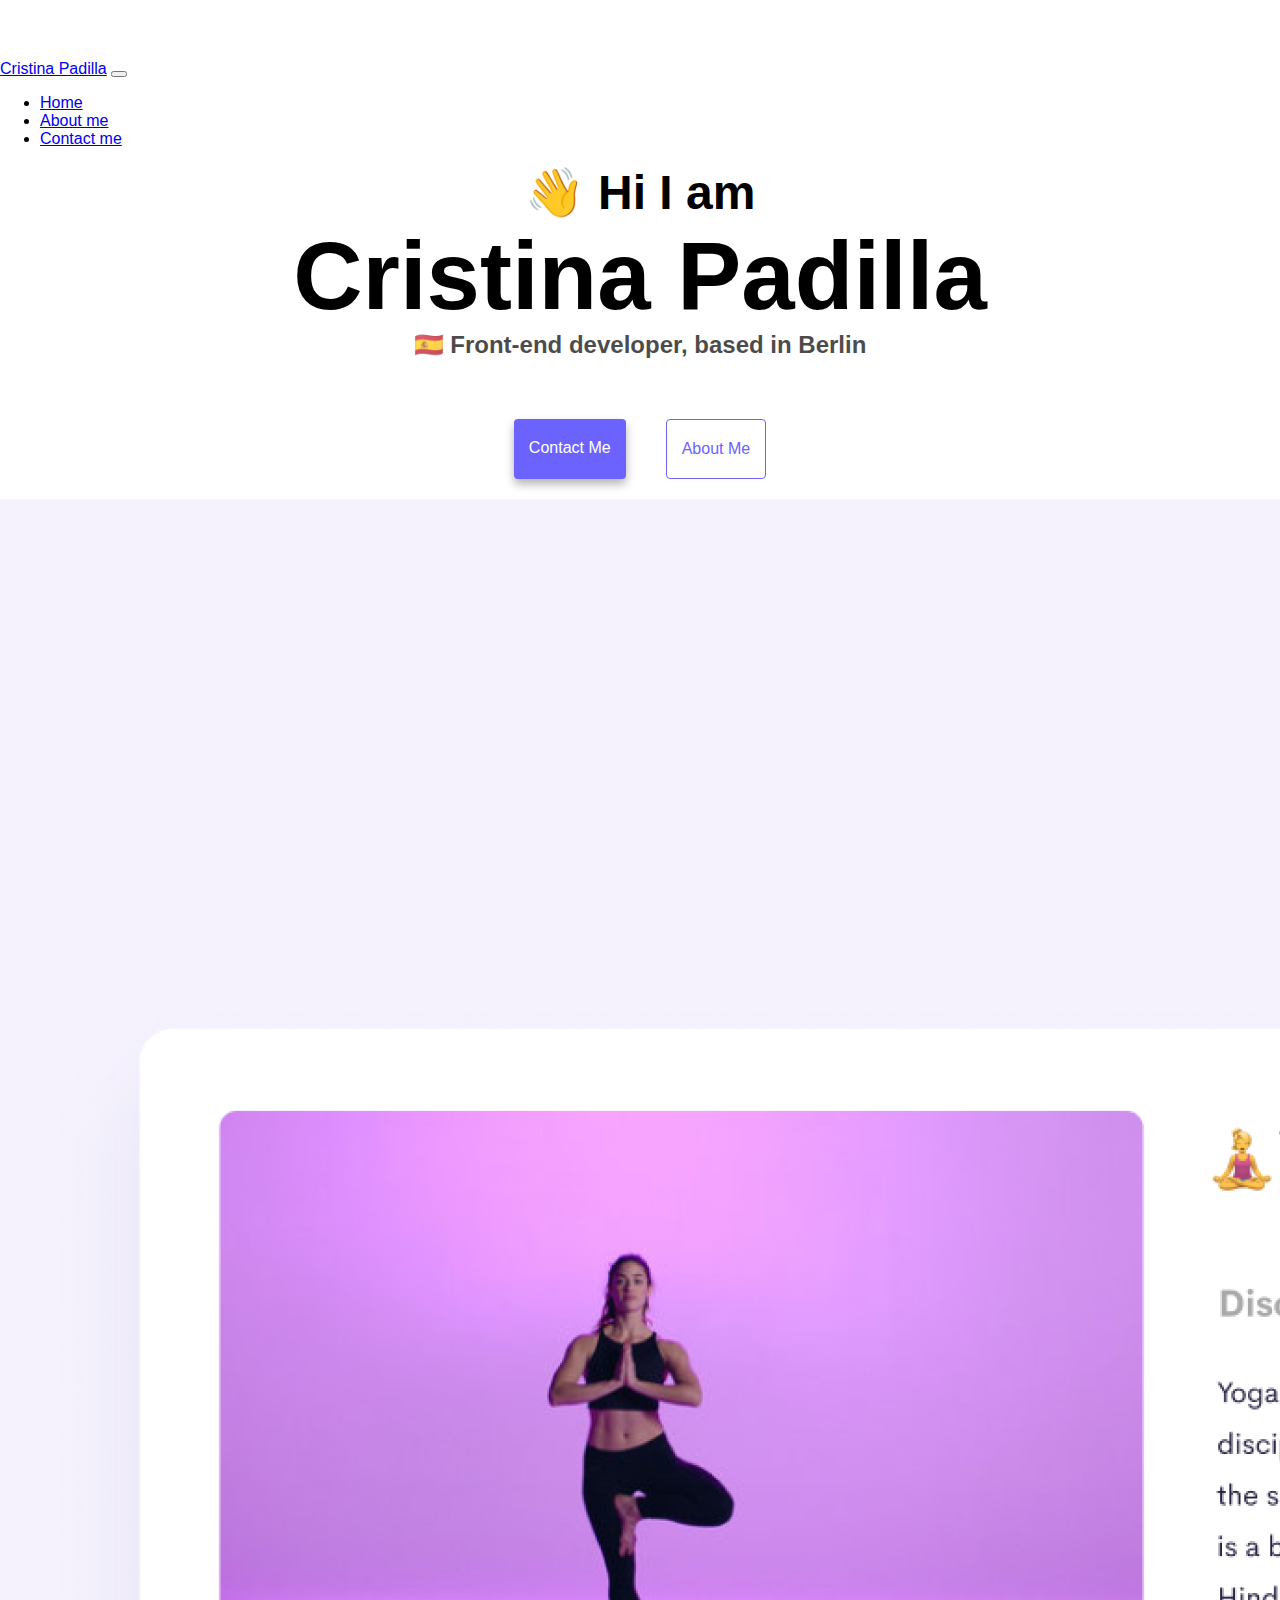
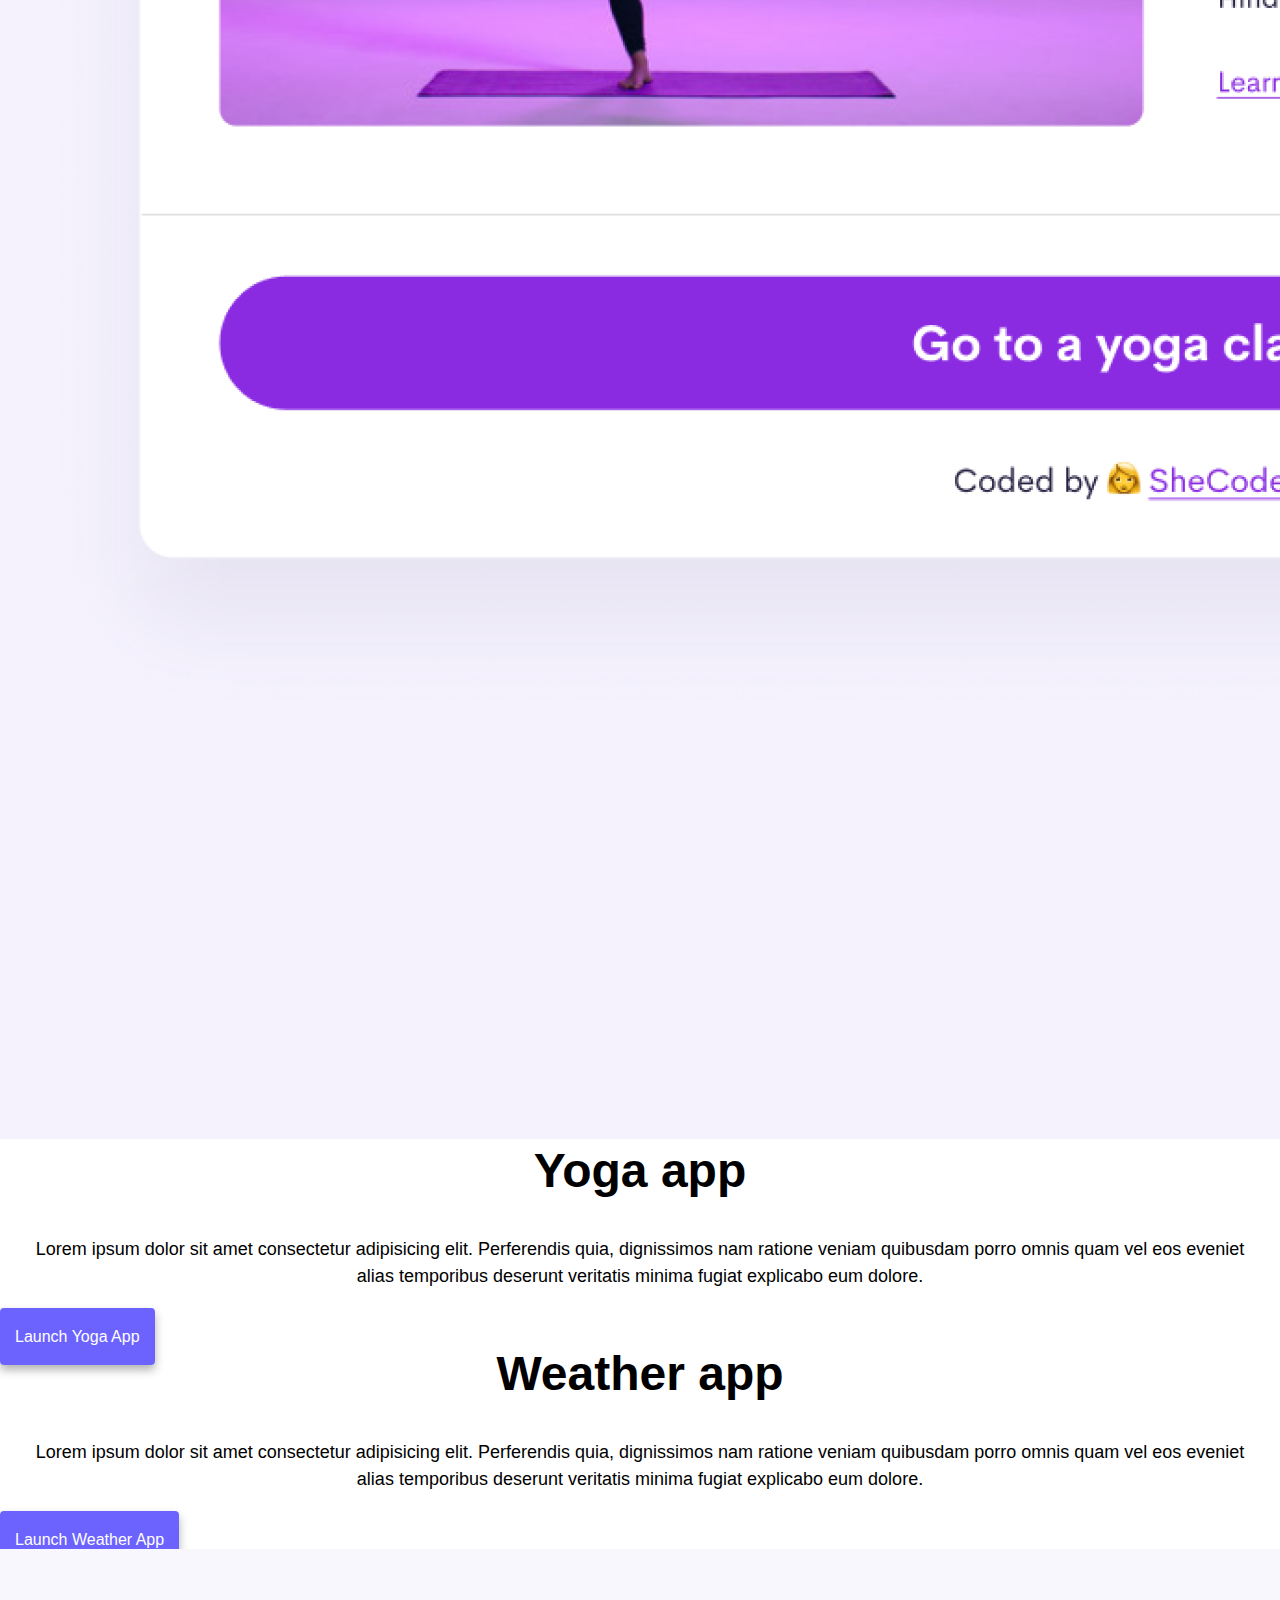
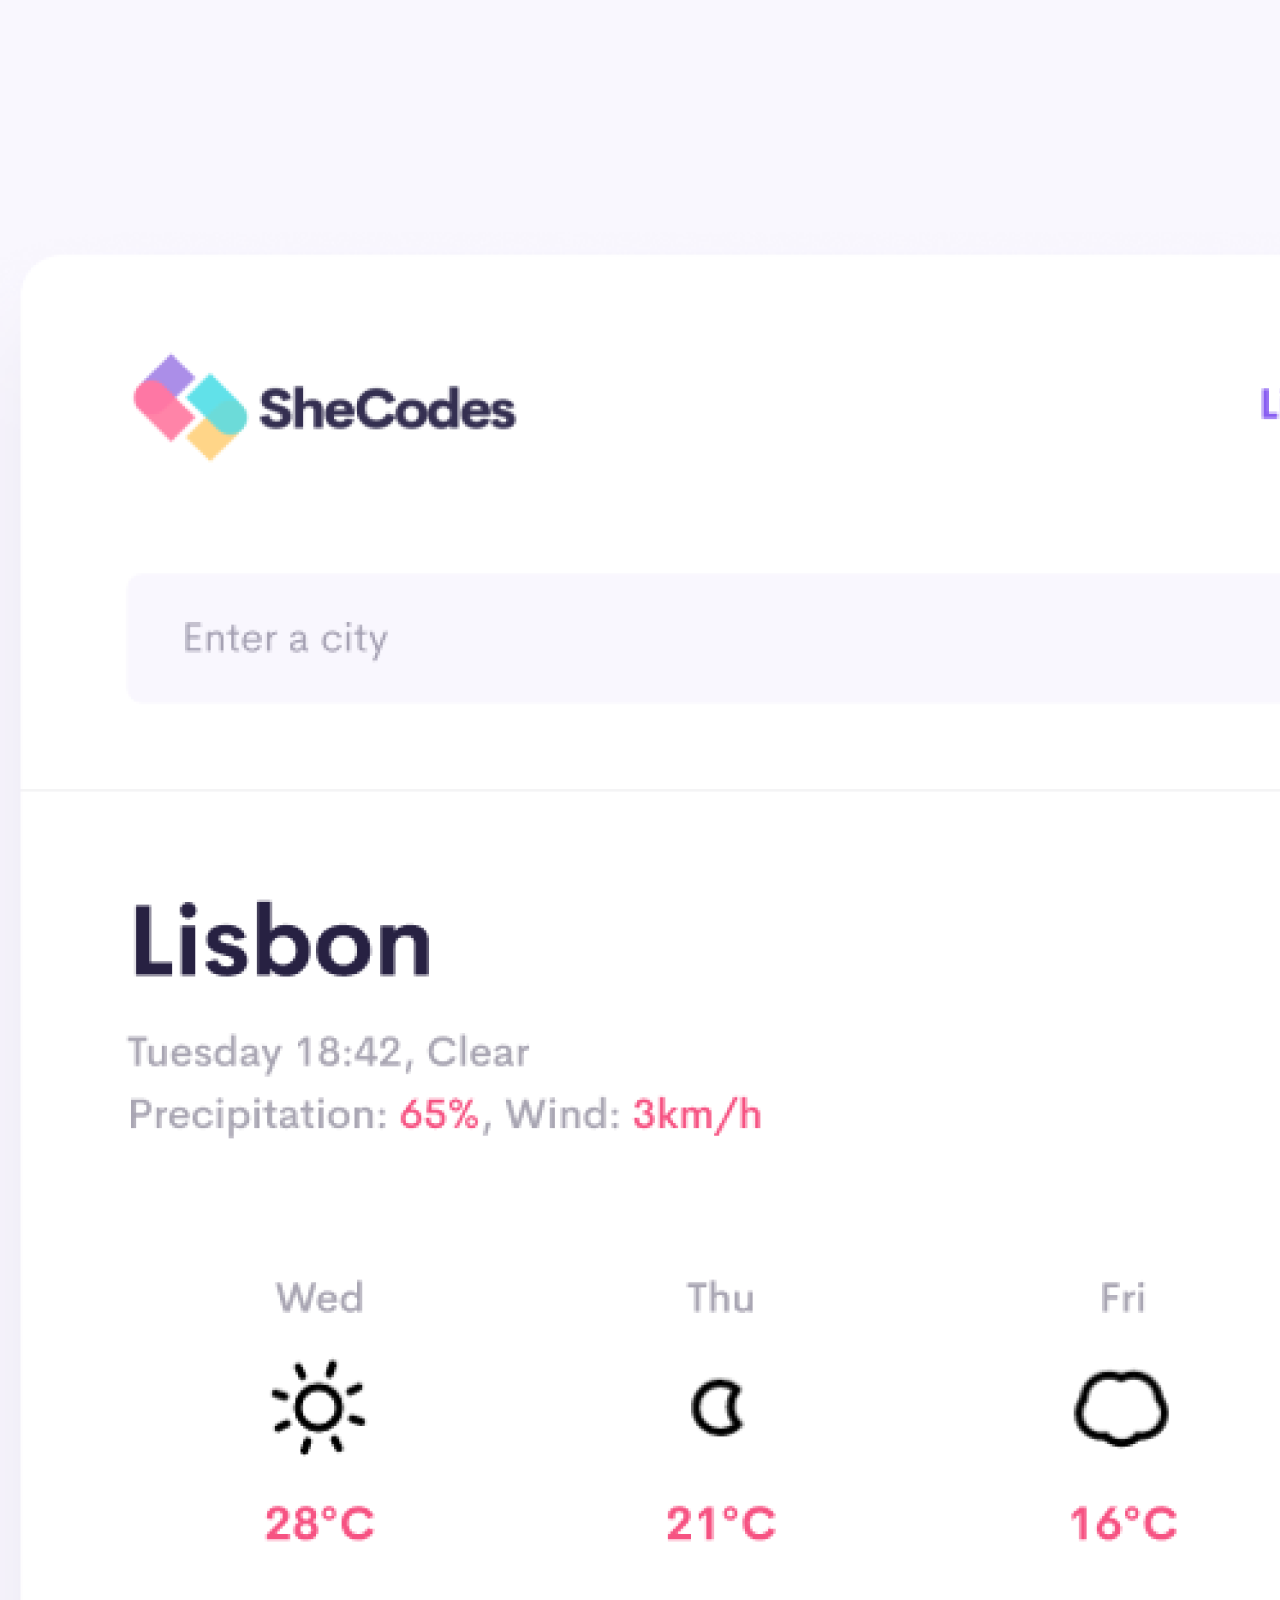
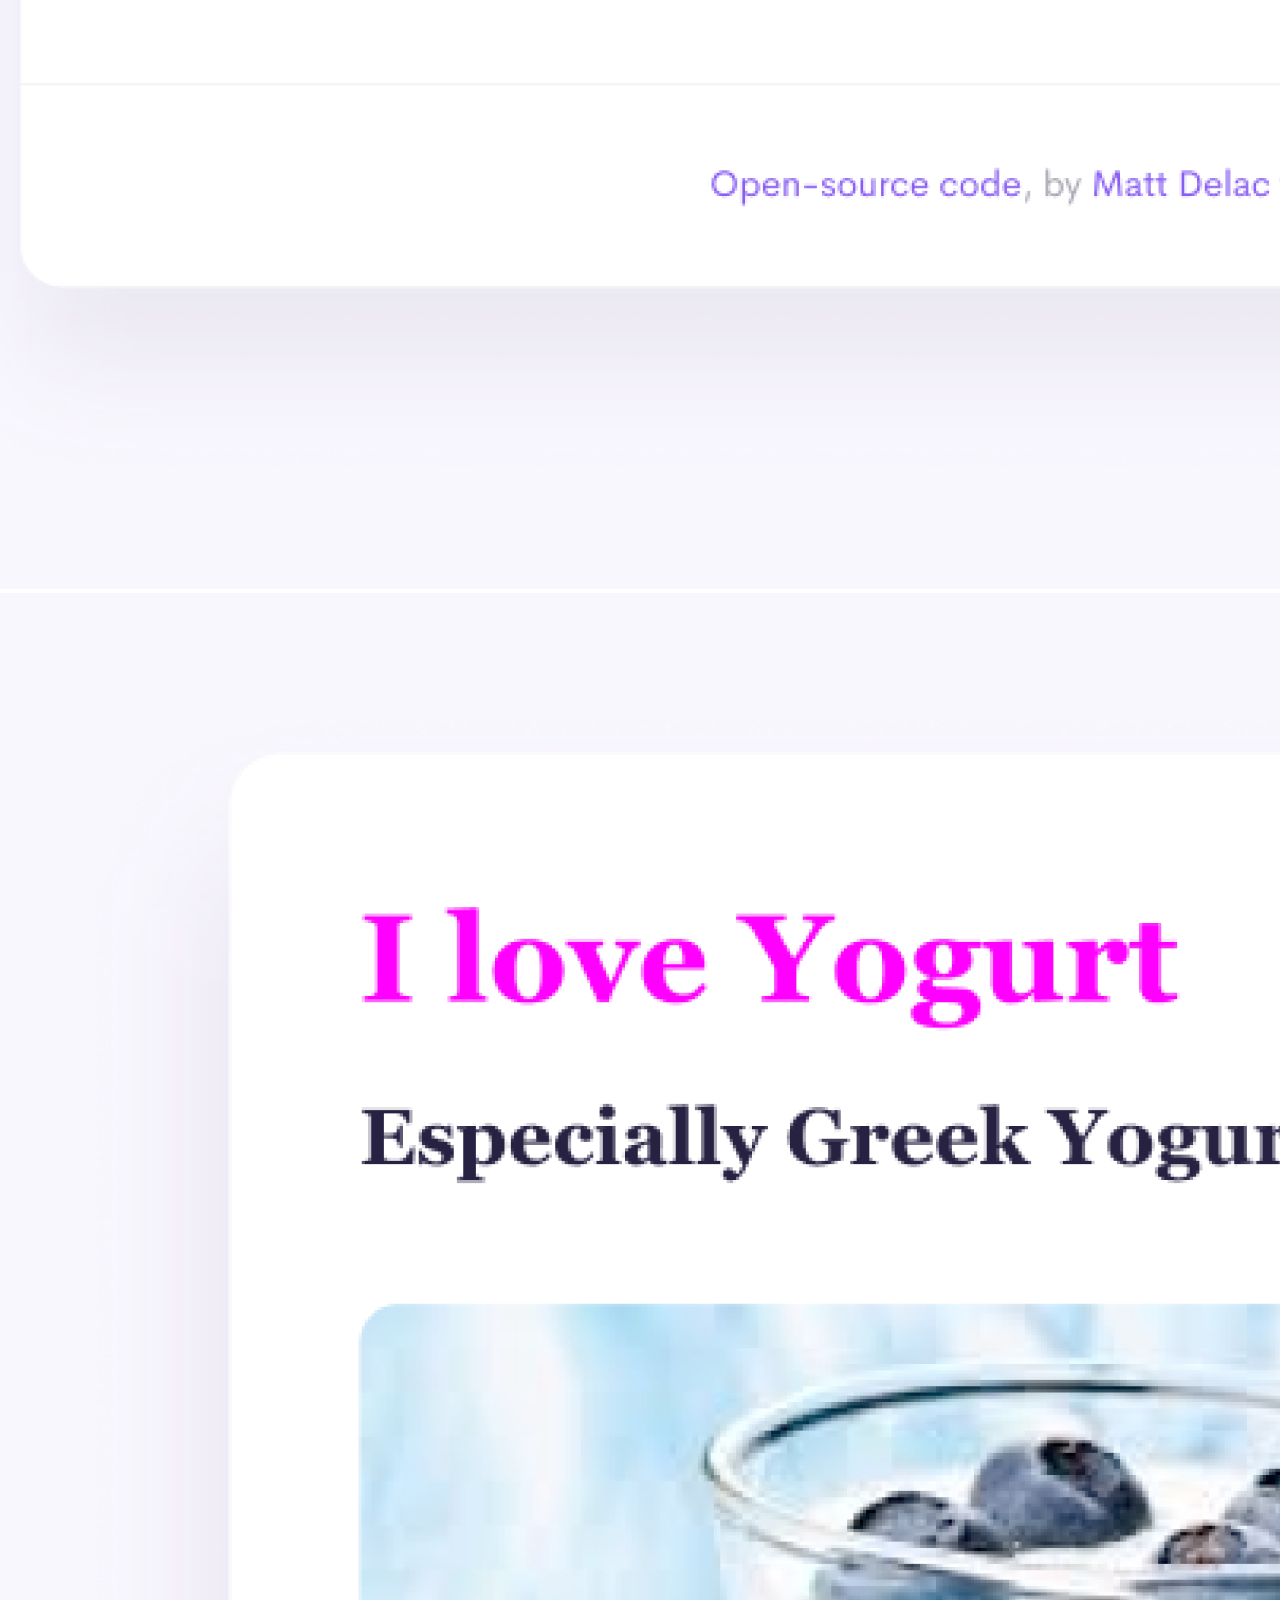
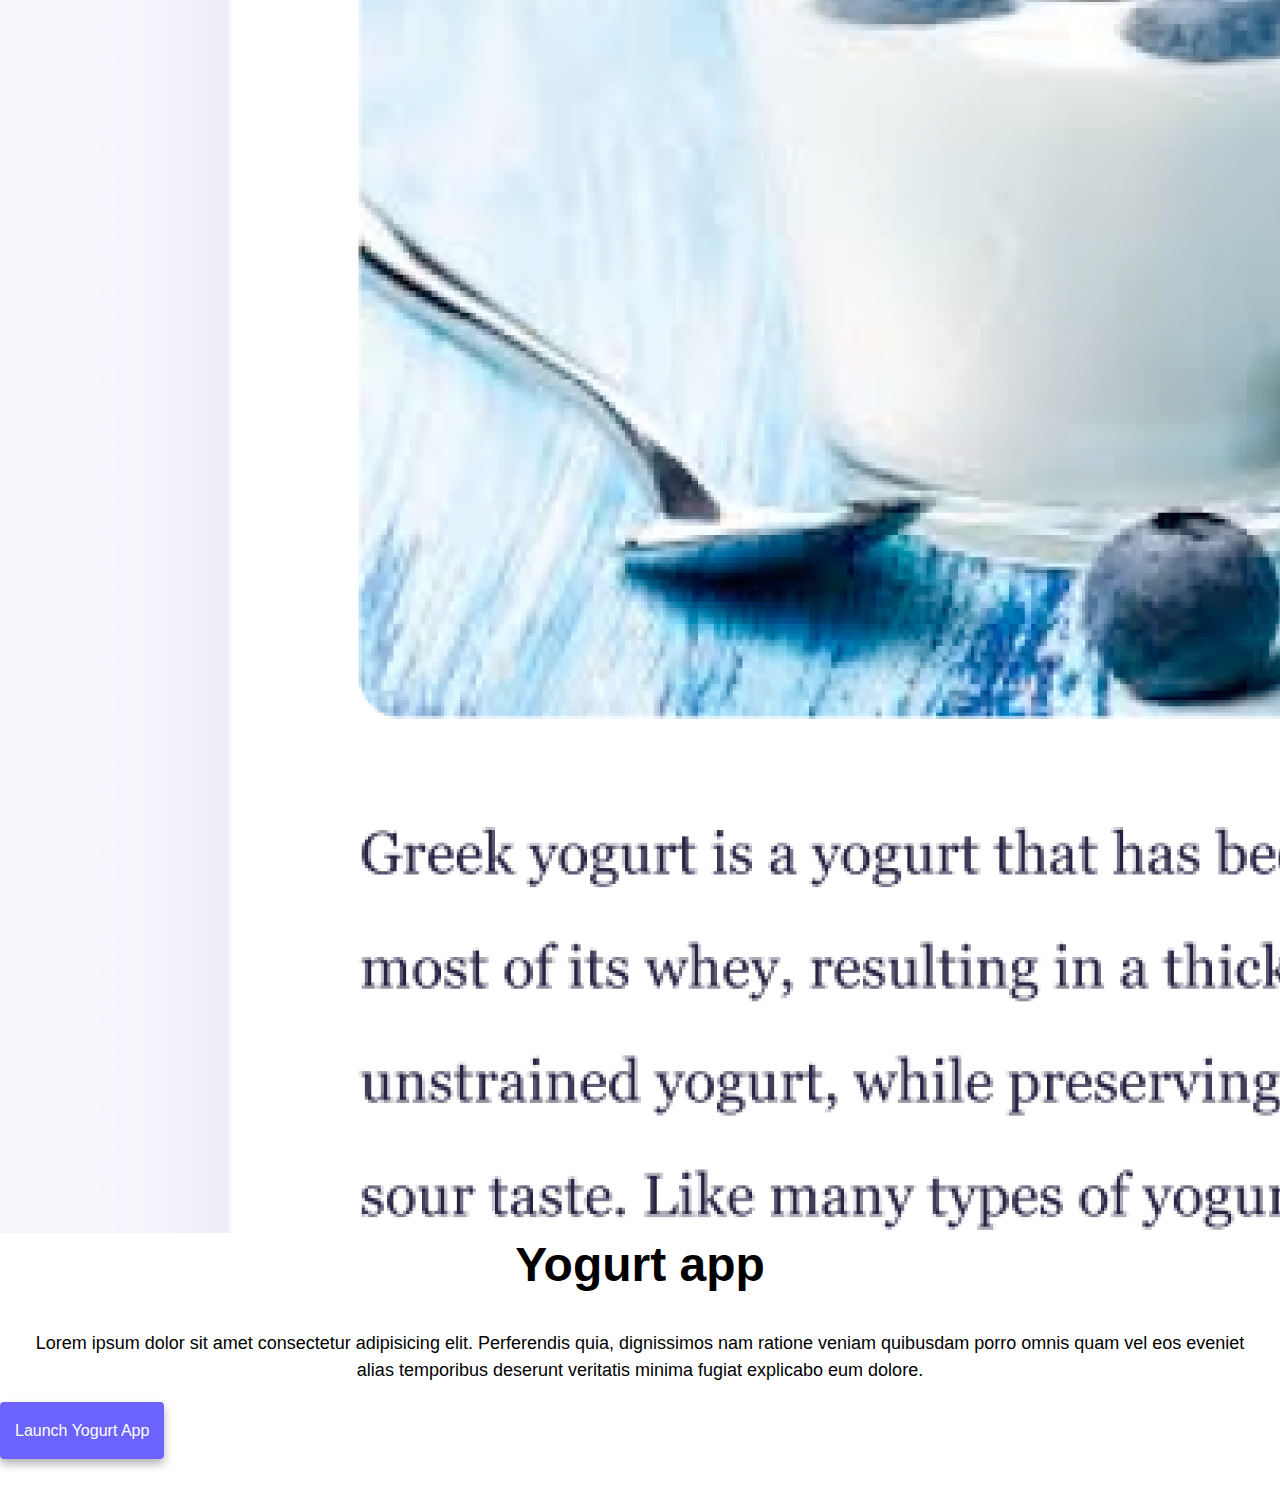
==== index.html @ 62241b3d "html & css files added" ====
<!DOCTYPE html>
<html lang="en">
  <head>
    <meta charset="UTF-8" />
    <meta http-equiv="X-UA-Compatible" content="IE=edge" />
    <meta name="viewport" content="width=device-width, initial-scale=1.0" />
    <title>Cristina Padilla portfolio</title>
    <link rel="stylesheet" href="style.css" />
    <link
      href="https://cdn.jsdelivr.net/npm/bootstrap@5.0.0-beta2/dist/css/bootstrap.min.css"
      rel="stylesheet"
      integrity="sha384-BmbxuPwQa2lc/FVzBcNJ7UAyJxM6wuqIj61tLrc4wSX0szH/Ev+nYRRuWlolflfl"
      crossorigin="anonymous"
    />
    <script
      src="https://cdn.jsdelivr.net/npm/bootstrap@5.0.0-beta2/dist/js/bootstrap.bundle.min.js"
      integrity="sha384-b5kHyXgcpbZJO/tY9Ul7kGkf1S0CWuKcCD38l8YkeH8z8QjE0GmW1gYU5S9FOnJ0"
      crossorigin="anonymous"
    ></script>
  </head>

  <body>
    <nav class="navbar navbar-expand-lg navbar-light bg-light fixed-top">
      <div class="container-fluid">
        <a class="navbar-brand ps-5" href="#">Cristina Padilla</a>
        <button
          class="navbar-toggler"
          type="button"
          data-bs-toggle="collapse"
          data-bs-target="#navbarNav"
          aria-controls="navbarNav"
          aria-expanded="false"
          aria-label="Toggle navigation"
        >
          <span class="navbar-toggler-icon"></span>
        </button>
        <div class="collapse navbar-collapse" id="navbarNav">
          <ul class="navbar-nav">
            <li class="nav-item">
              <a class="nav-link active" aria-current="page" href="index.html"
                >Home</a
              >
            </li>
            <li class="nav-item">
              <a class="nav-link" href="about.html">About me</a>
            </li>
            <li class="nav-item">
              <a class="nav-link" href="about.html#contact">Contact me</a>
            </li>
          </ul>
        </div>
      </div>
    </nav>

    <div class="pt-5">
      <h2 class="text-center pt-5">👋 Hi I am</h2>
      <h1 class="text-center">Cristina Padilla</h1>
      <h3 class="text-center">🇪🇸 Front-end developer, based in Berlin</h3>
      <div class="navigation-links">
        <a href="about.html#contact" class="contact-link">Contact me</a>
        <a href="about.html" class="about-link">About me</a>
      </div>
    </div>

    <div class="container pt-4">
      <div class="row pb-3">
        <div class="col-6">
          <img src="images/yoga.png" class="img-fluid rounded" alt="Yoga app" />
        </div>
        <div class="col-6">
          <h2 class="text-start">Yoga app</h2>
          <p class="text-start bg-transparent ps-0">
            Lorem ipsum dolor sit amet consectetur adipisicing elit. Perferendis
            quia, dignissimos nam ratione veniam quibusdam porro omnis quam vel
            eos eveniet alias temporibus deserunt veritatis minima fugiat
            explicabo eum dolore.
          </p>

          <a href="#" class="apps-links">Launch Yoga App</a>
        </div>
      </div>

      <div class="row pb-3">
        <div class="col-6">
          <h2 class="text-start">Weather app</h2>
          <p class="text-start bg-transparent ps-0">
            Lorem ipsum dolor sit amet consectetur adipisicing elit. Perferendis
            quia, dignissimos nam ratione veniam quibusdam porro omnis quam vel
            eos eveniet alias temporibus deserunt veritatis minima fugiat
            explicabo eum dolore.
          </p>
          <a href="#" class="apps-links">Launch Weather App</a>
        </div>
        <div class="col-6">
          <img
            src="images/weather.png"
            class="img-fluid rounded"
            alt="Weather app"
          />
        </div>
      </div>

      <div class="row">
        <div class="col-6">
          <img
            src="images/yogurt.png"
            class="img-fluid rounded"
            alt="Yogurt app"
          />
        </div>
        <div class="col-6">
          <h2 class="text-start">Yogurt app</h2>
          <p class="text-start ps-0 bg-transparent">
            Lorem ipsum dolor sit amet consectetur adipisicing elit. Perferendis
            quia, dignissimos nam ratione veniam quibusdam porro omnis quam vel
            eos eveniet alias temporibus deserunt veritatis minima fugiat
            explicabo eum dolore.
          </p>
          <a href="#" class="apps-links">Launch Yogurt App</a>
        </div>
      </div>
    </div>
  </body>
</html>
---- style.css ----
:root {
  --primary-color: #6c63ff;
  --secondary-color: #f5f2fe;
  --box-shadow: 0 5px 10px rgba(0, 0, 0, 0.3);
}

body {
  margin: 60px auto;
  /*max-width: 800px;*/
  font-family: -apple-system, BlinkMacSystemFont, "Segoe UI", Roboto, Oxygen,
    Ubuntu, Cantarell, "Open Sans", "Helvetica Neue", sans-serif;
}

h1,
h2,
h3 {
  text-align: center;
  margin: 0;
}

h1 {
  font-size: 96px !important;
}

h2 {
  font-size: 48px !important;
}

h3 {
  font-size: 24px !important;
  opacity: 0.7 !important;
}

p {
  padding: 20px;
  border-radius: 4px;
  font-size: 18px;
  line-height: 1.5;
  text-align: center;
}

.navigation-links {
  display: flex;
  margin-top: 40px;
  justify-content: center;
}

.navigation-links a {
  margin: 20px;
  border-radius: 4px;
  padding: 20px 15px;
  text-decoration: none;
  text-transform: capitalize;
}

.contact-link {
  background: var(--primary-color);
  box-shadow: var(--box-shadow);
  color: white;
}

.about-link {
  color: var(--primary-color);
  border: 1px solid var(--primary-color);
}

.homepage-link {
  color: var(--primary-color);
  text-align: center;
  display: block;
}

.about-paragraphs {
  display: flex;
  margin: 30px 0;
}

.about-paragraphs p {
  margin: 10px;
}

.email-link {
  display: flex;
  justify-content: center;
  color: var(--primary-color);
  font-size: 28px;
  text-decoration: none;
}

.email-link:hover {
  text-decoration: underline;
}

.apps-links {
  background: var(--primary-color);
  box-shadow: var(--box-shadow);
  color: white;
  margin: 0;
  border-radius: 4px;
  padding: 20px 15px;
  text-decoration: none;
  text-transform: capitalize;
}
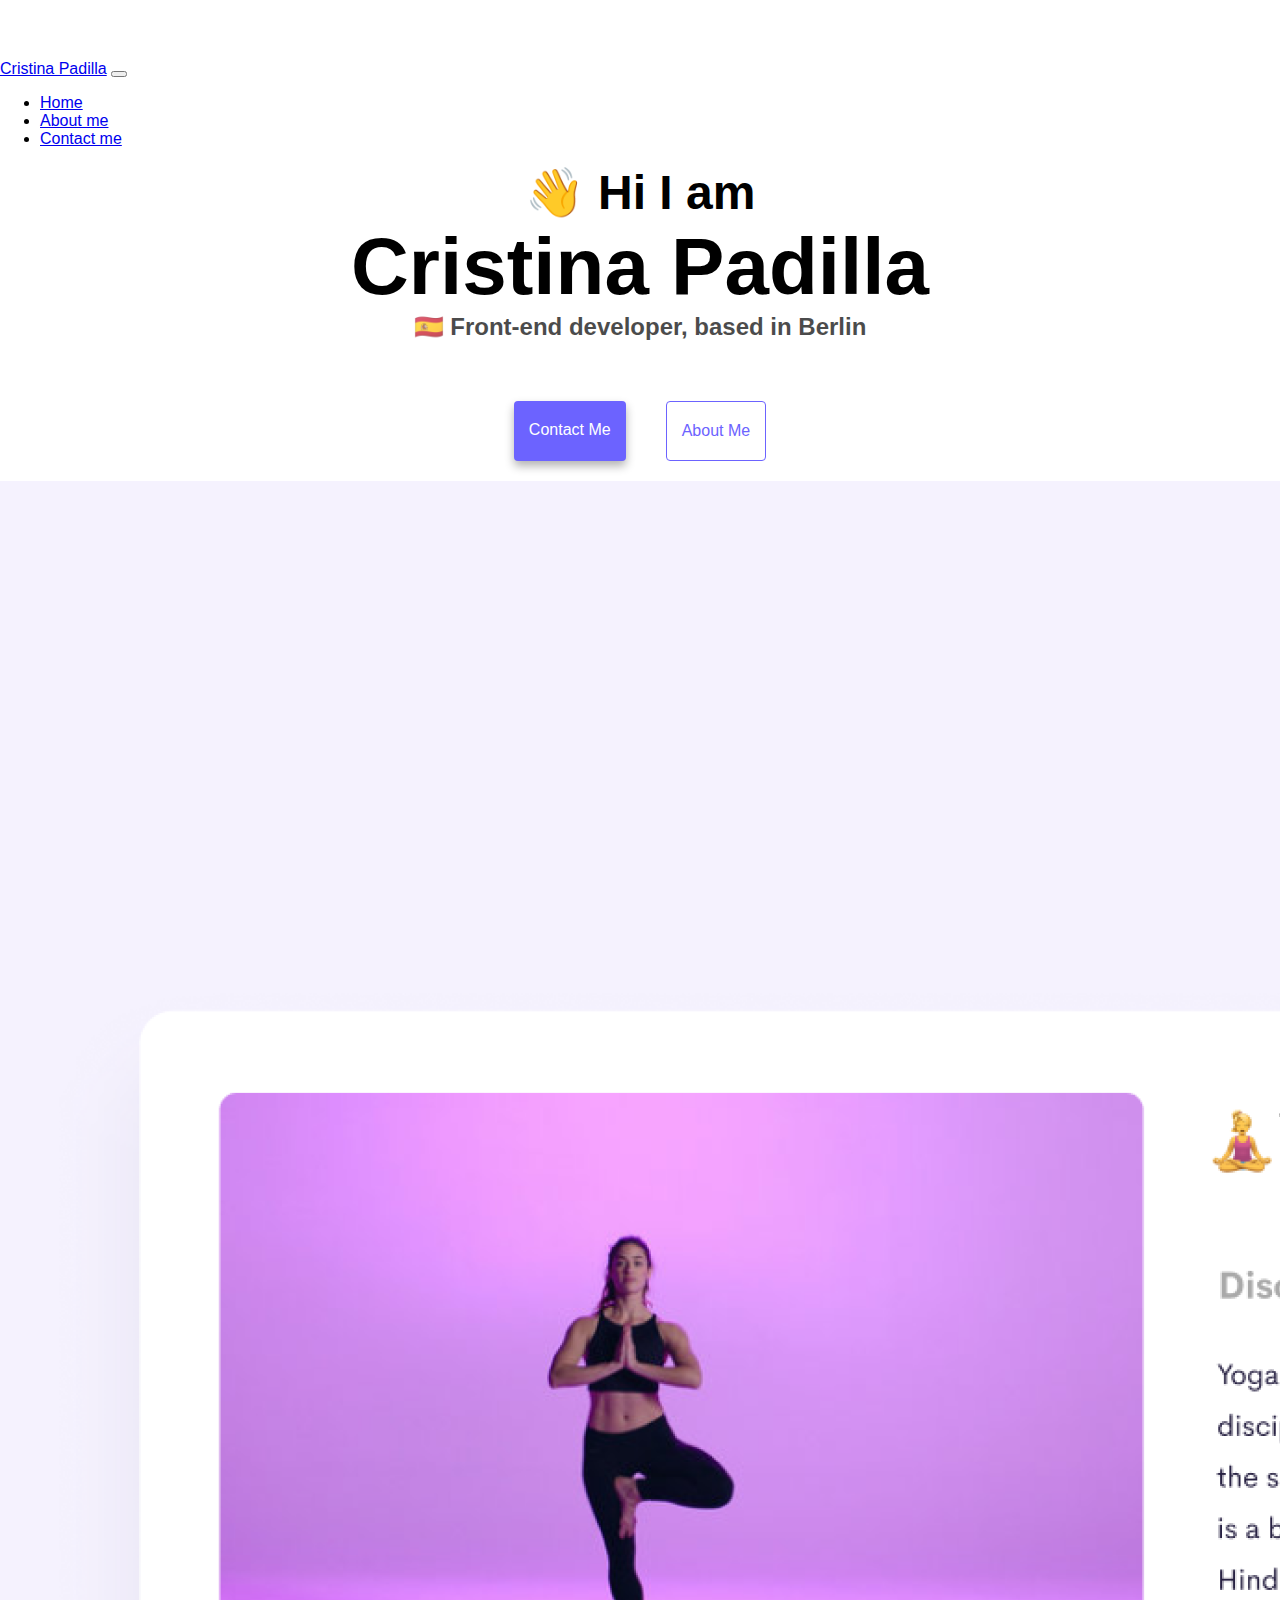
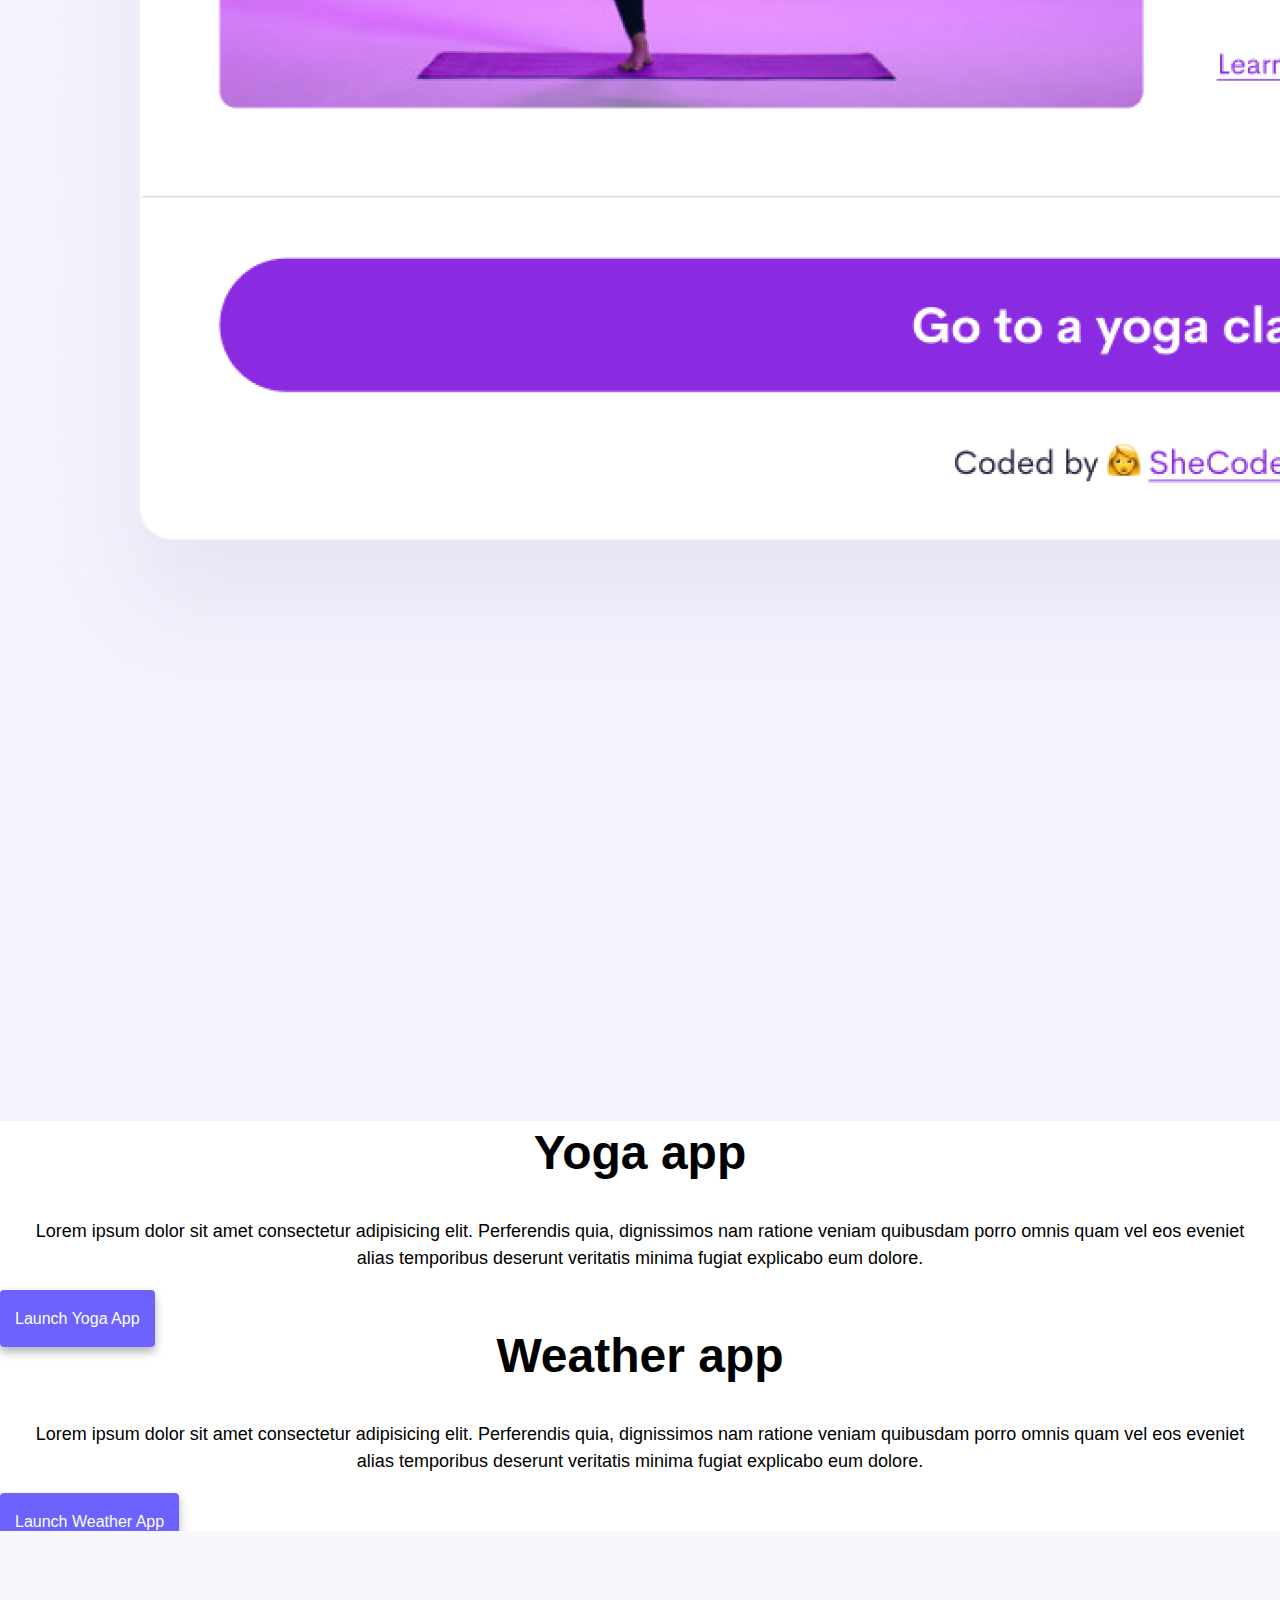
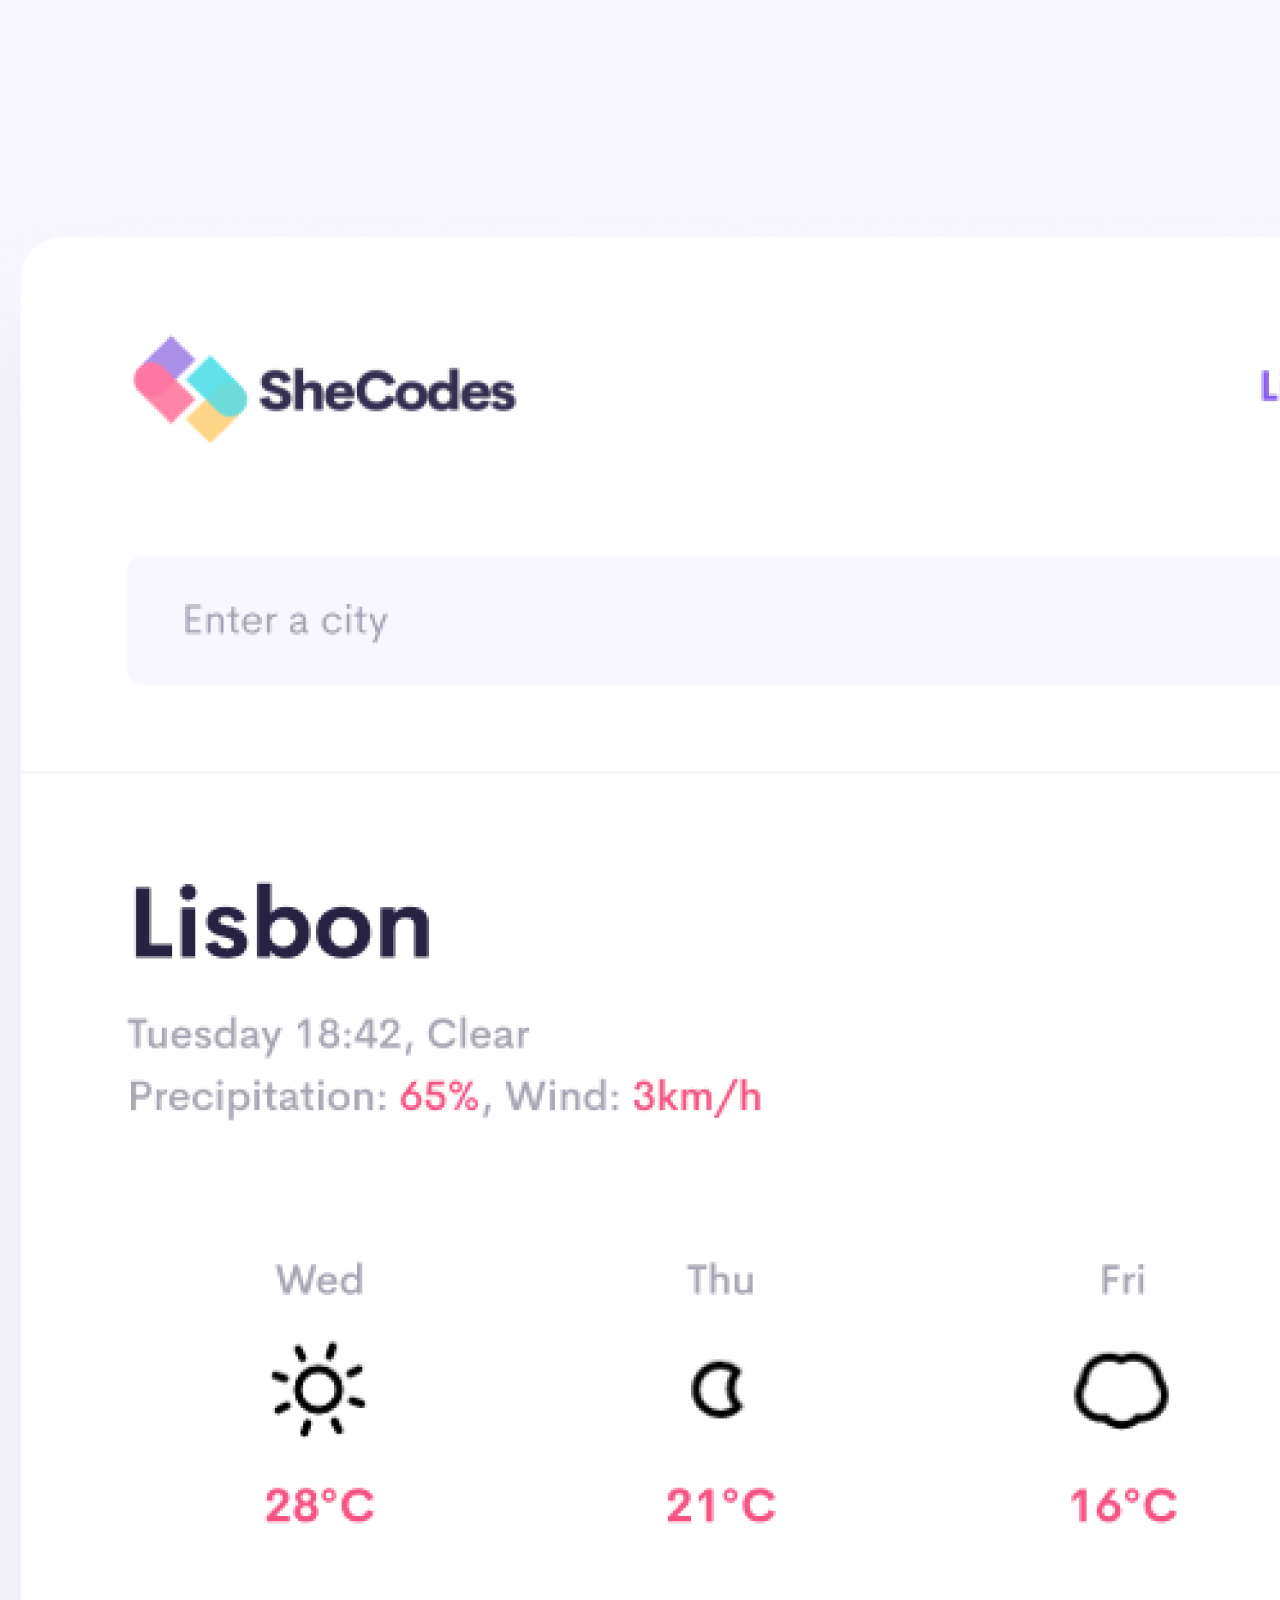
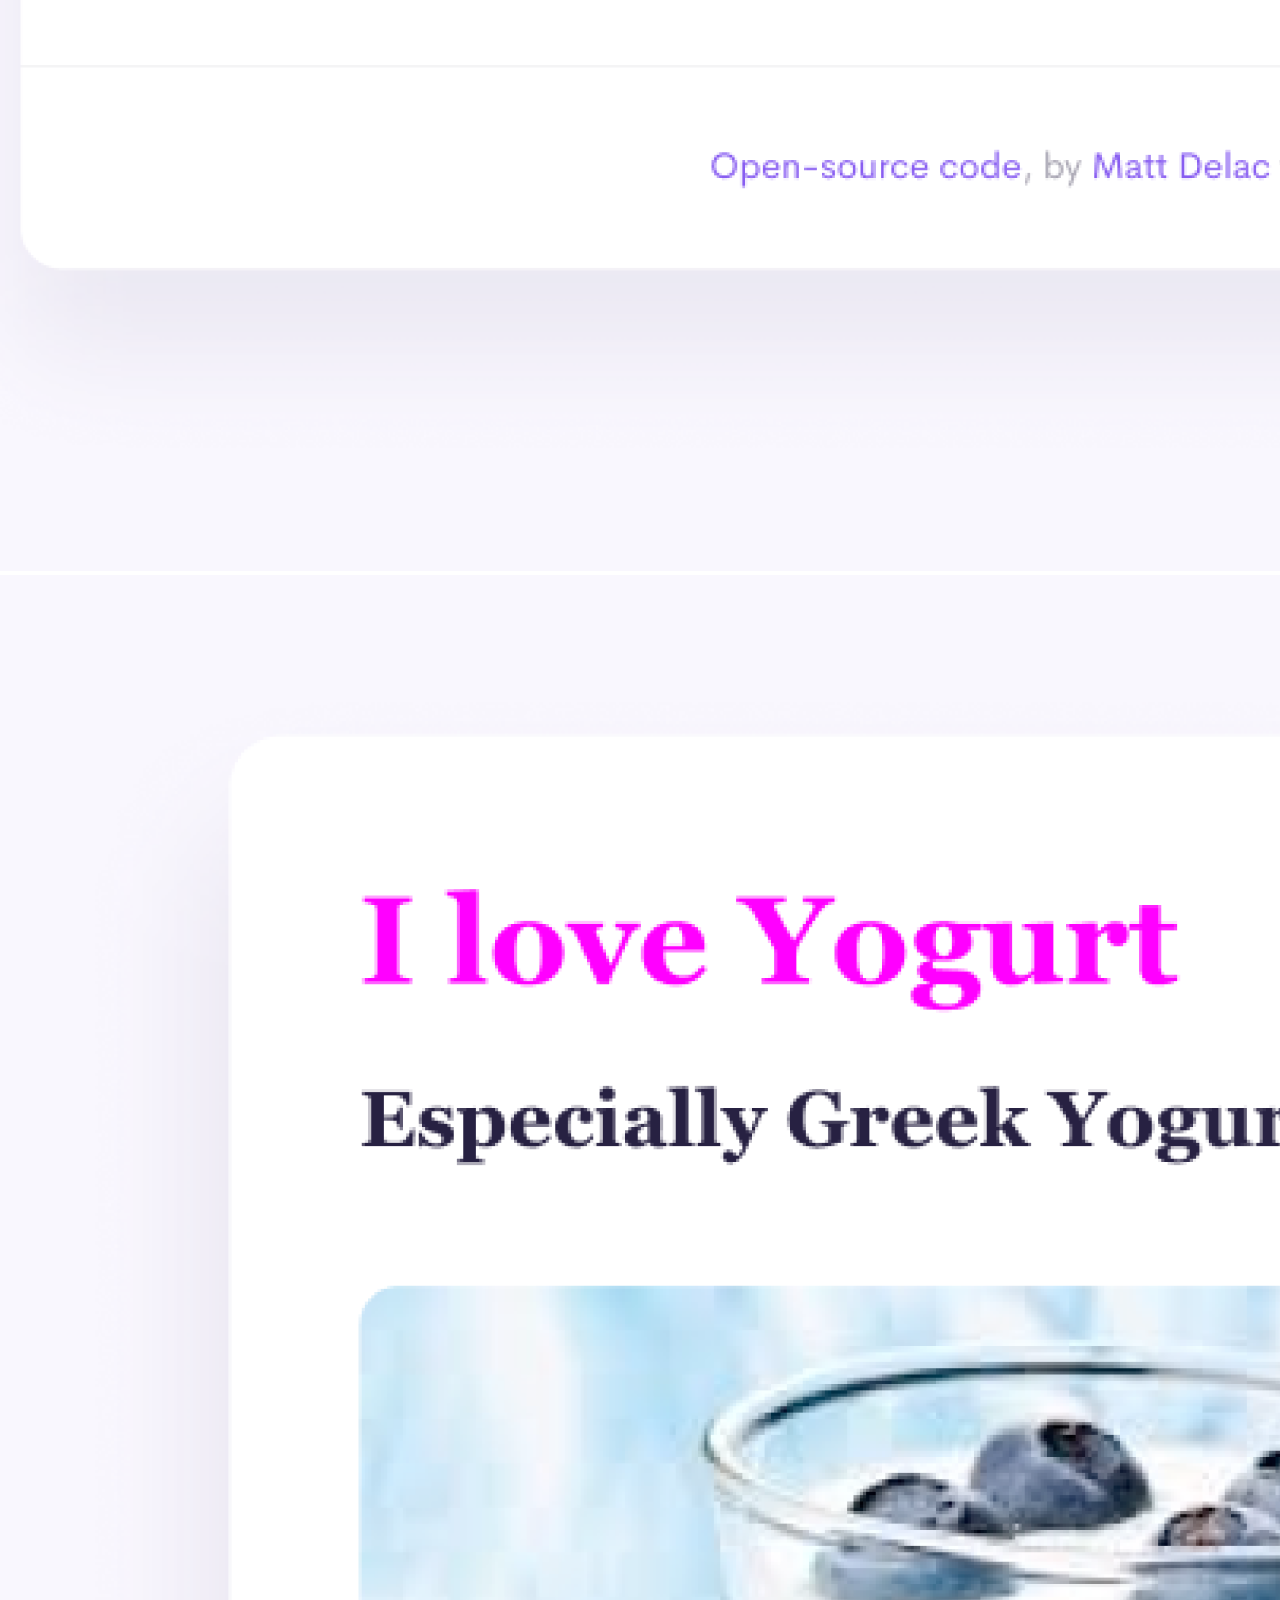
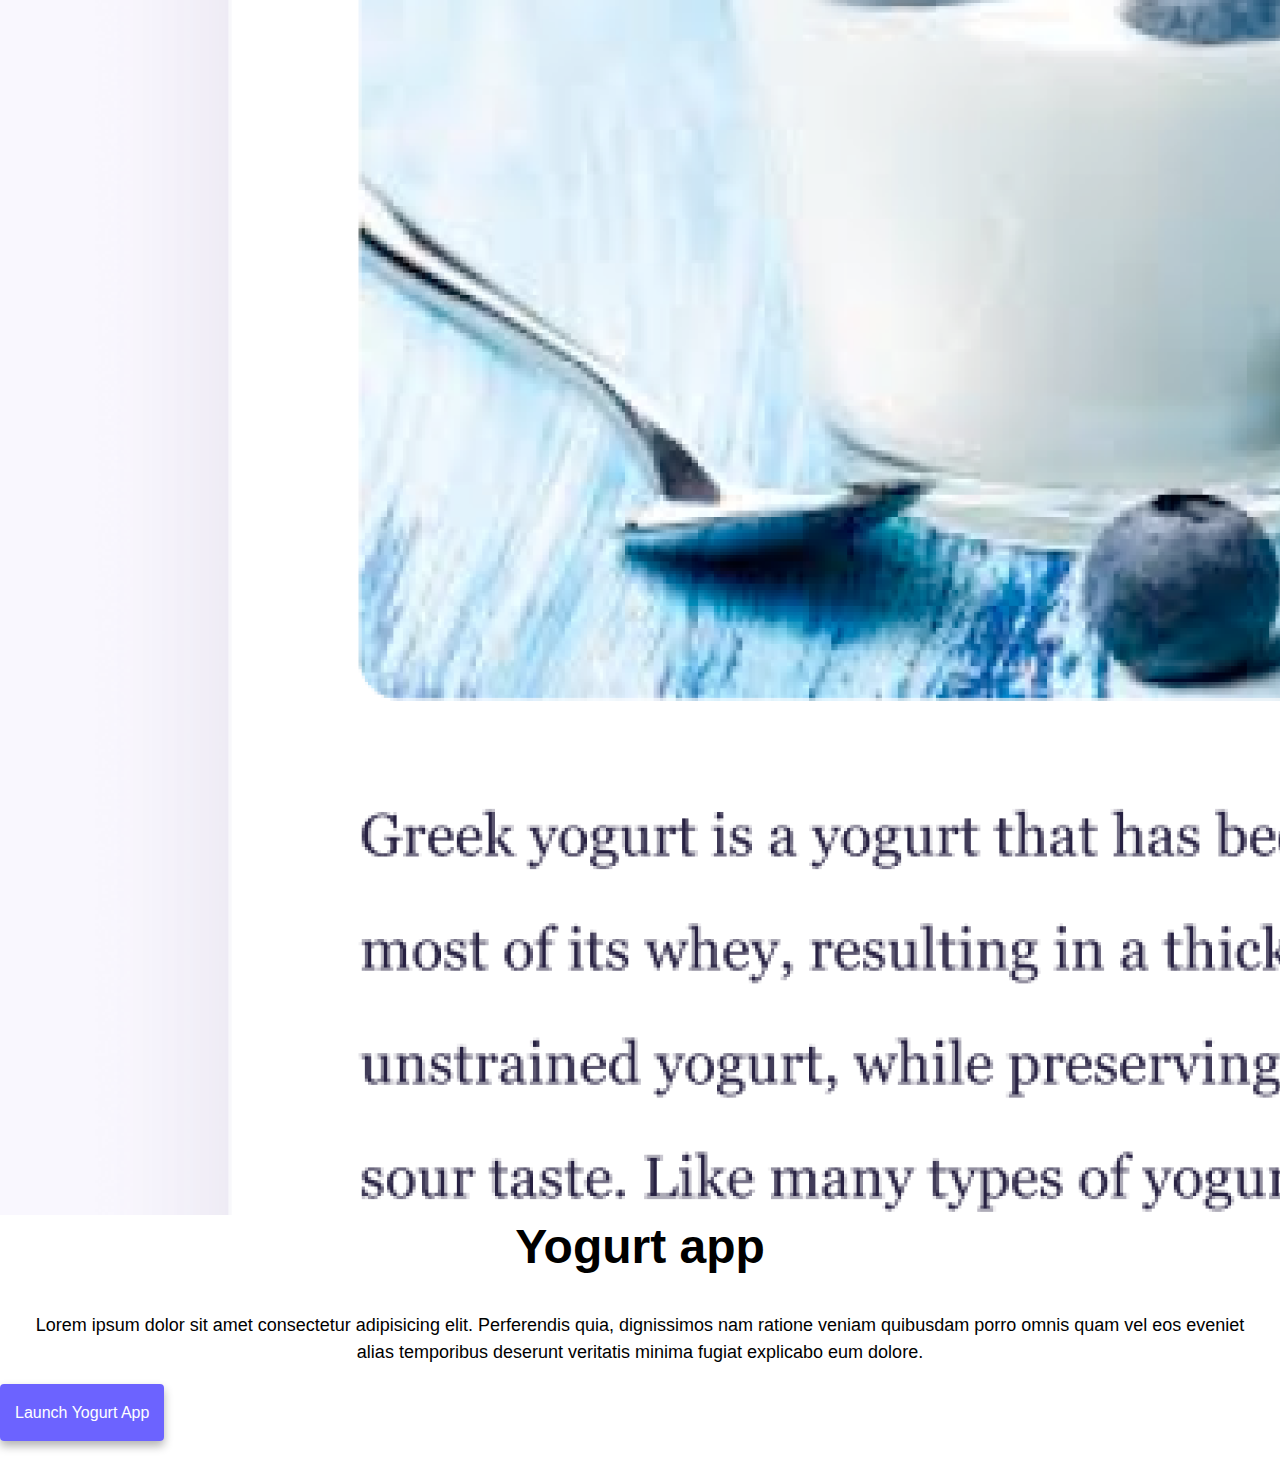
==== commit 0dbe011d: "SEO-friendly tags added" ====
--- a/index.html
+++ b/index.html
@@ -5,6 +5,7 @@
     <meta http-equiv="X-UA-Compatible" content="IE=edge" />
     <meta name="viewport" content="width=device-width, initial-scale=1.0" />
     <title>Cristina Padilla portfolio</title>
+    <meta name="description" content="Check my front-end development projects and contact me for more information"/>
     <link rel="stylesheet" href="style.css" />
     <link
       href="https://cdn.jsdelivr.net/npm/bootstrap@5.0.0-beta2/dist/css/bootstrap.min.css"
@@ -65,7 +66,7 @@
     <div class="container pt-4">
       <div class="row pb-3">
         <div class="col-6">
-          <img src="images/yoga.png" class="img-fluid rounded" alt="Yoga app" />
+          <img src="images/yoga.png" class="img-fluid rounded" alt="A picture of a Yoga app" />
         </div>
         <div class="col-6">
           <h2 class="text-start">Yoga app</h2>
@@ -95,7 +96,7 @@
           <img
             src="images/weather.png"
             class="img-fluid rounded"
-            alt="Weather app"
+            alt="A picture of a Weather app"
           />
         </div>
       </div>
@@ -105,7 +106,7 @@
           <img
             src="images/yogurt.png"
             class="img-fluid rounded"
-            alt="Yogurt app"
+            alt="A picture of a Yogurt app"
           />
         </div>
         <div class="col-6">
--- a/style.css
+++ b/style.css
@@ -19,7 +19,7 @@
 }
 
 h1 {
-  font-size: 96px !important;
+  font-size: 80px !important;
 }
 
 h2 {
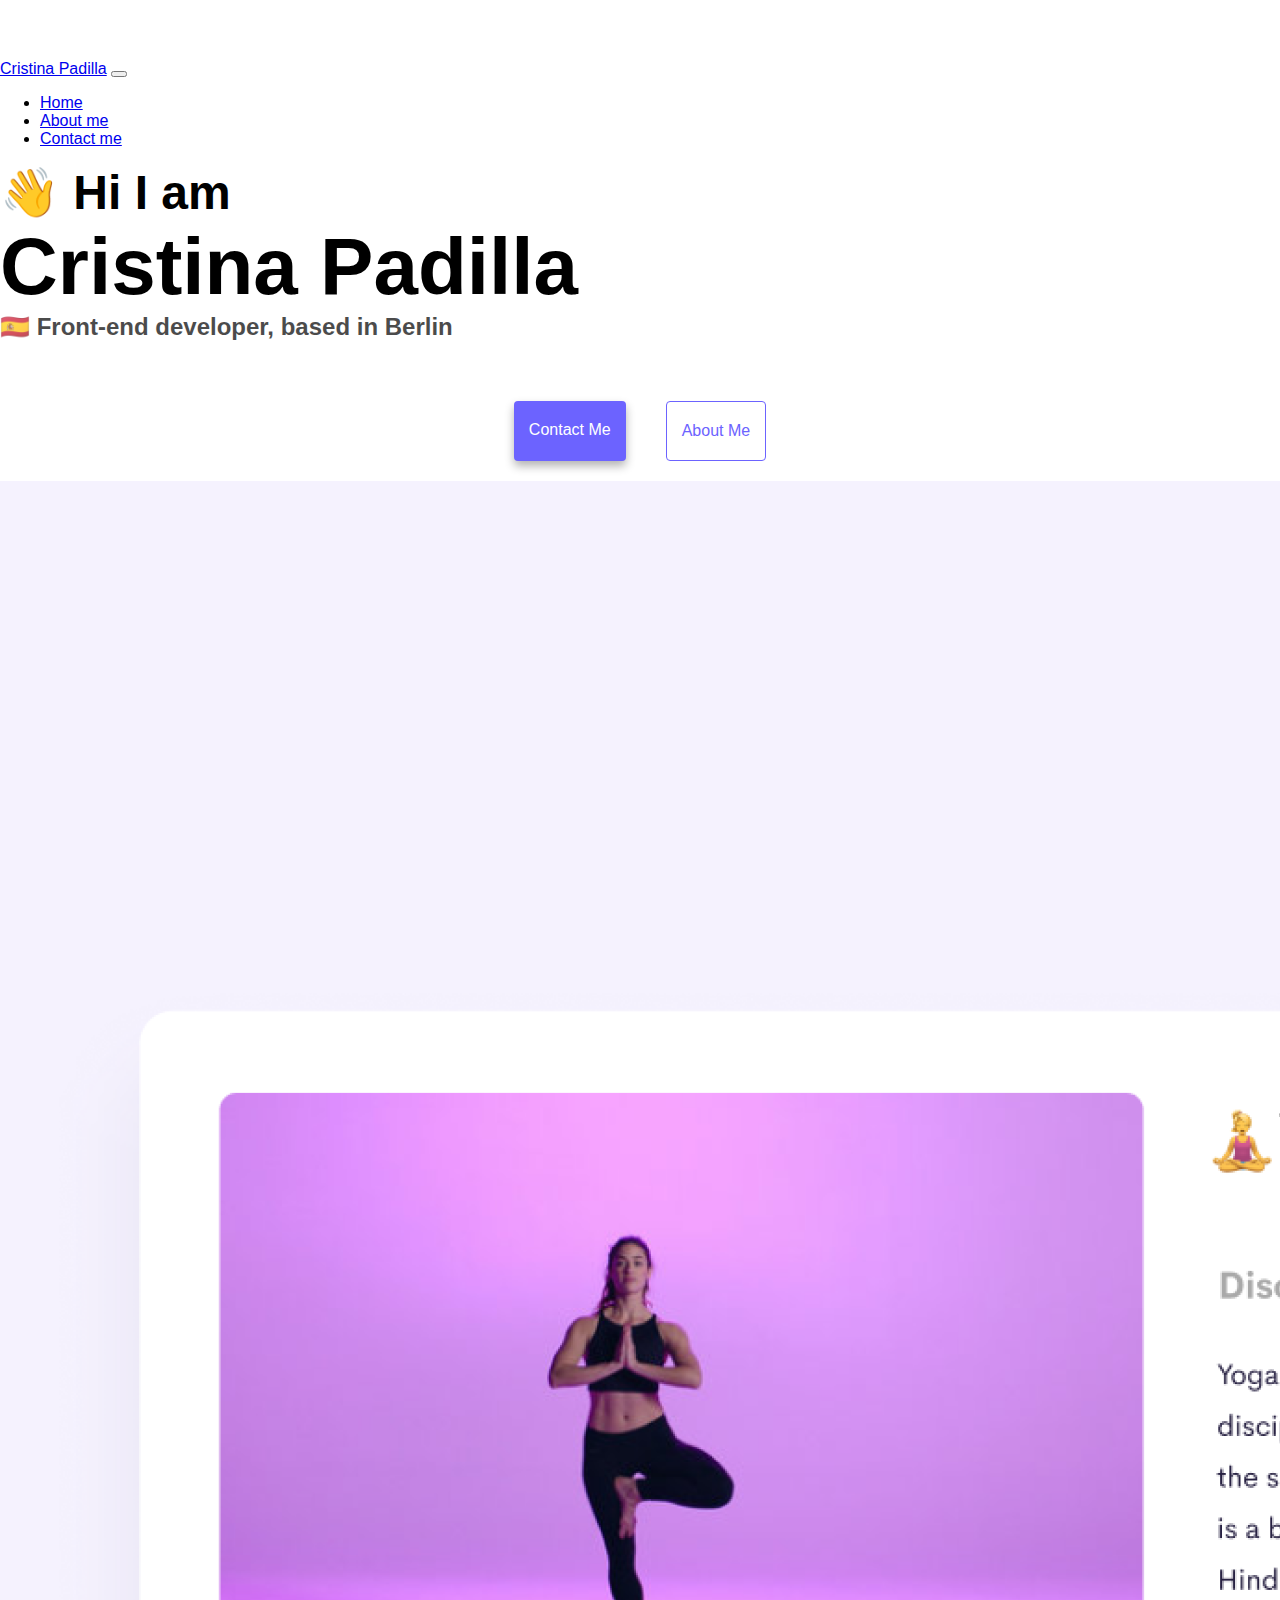
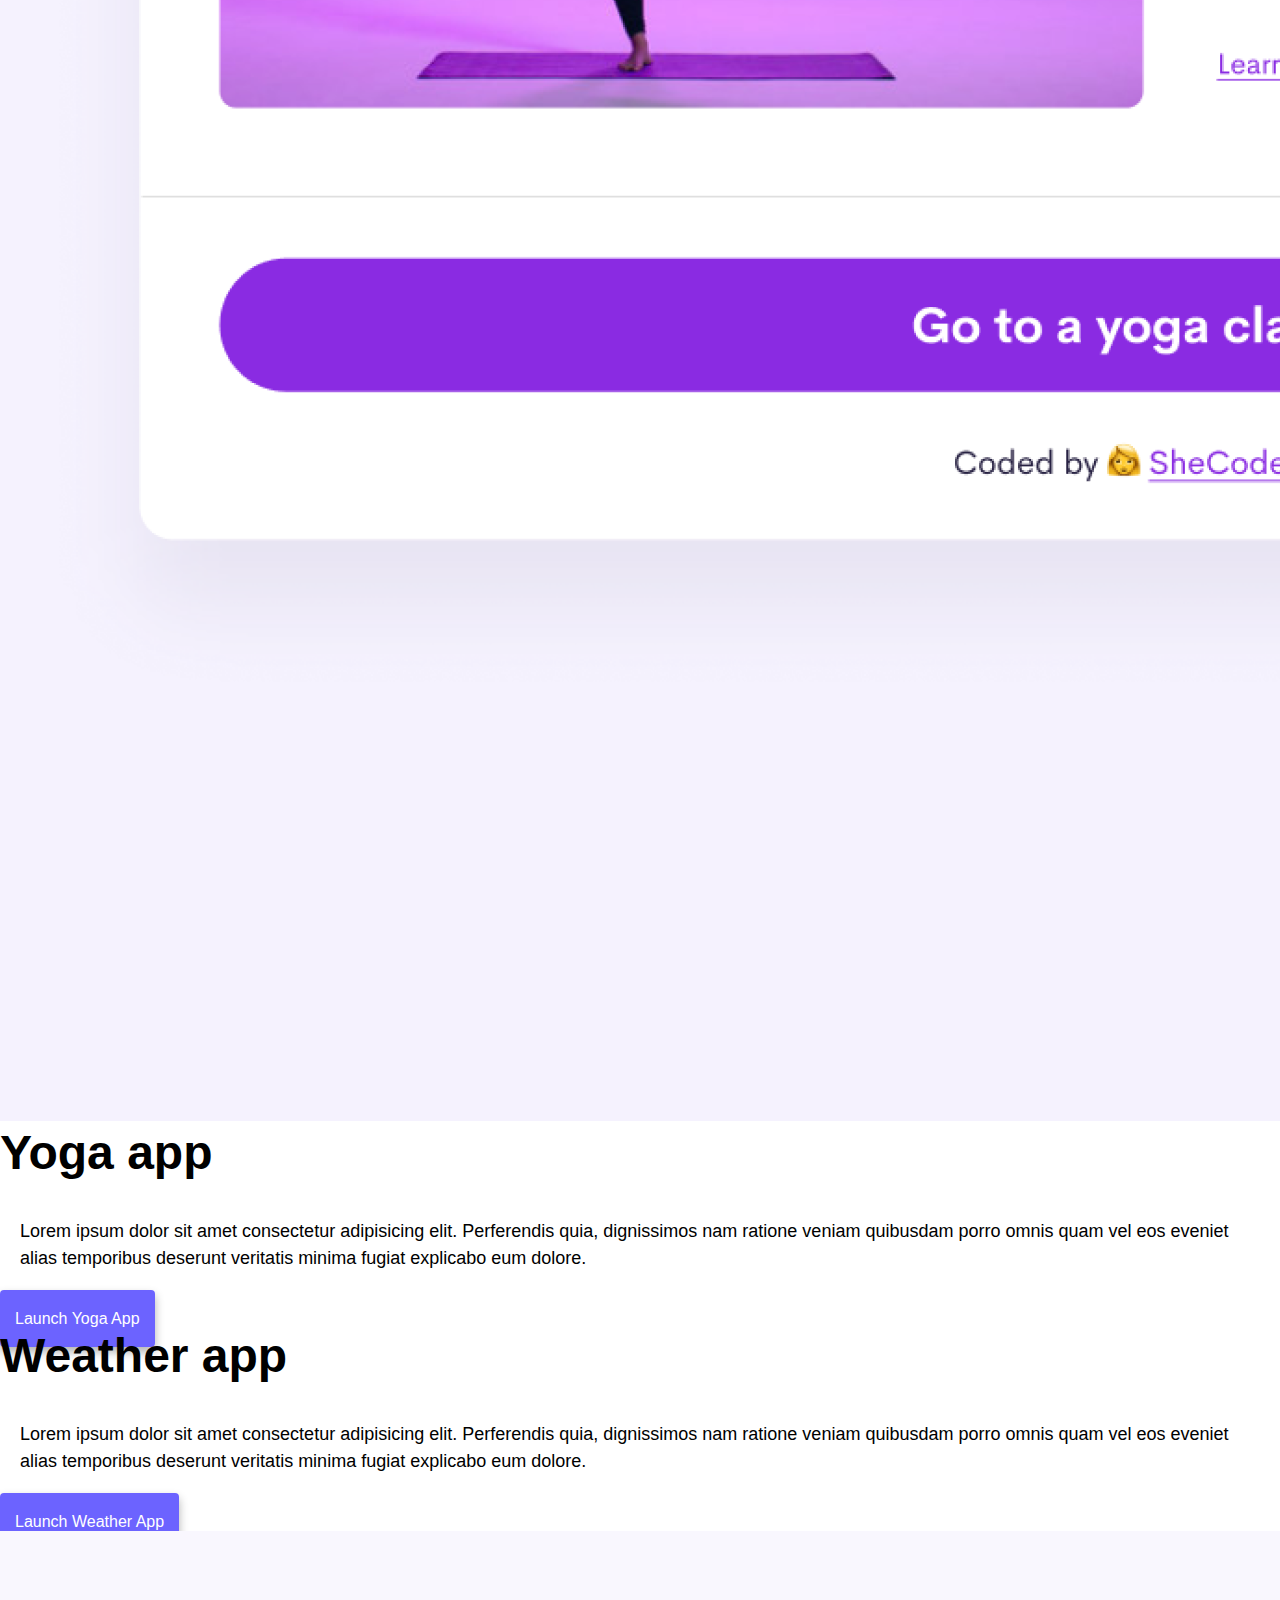
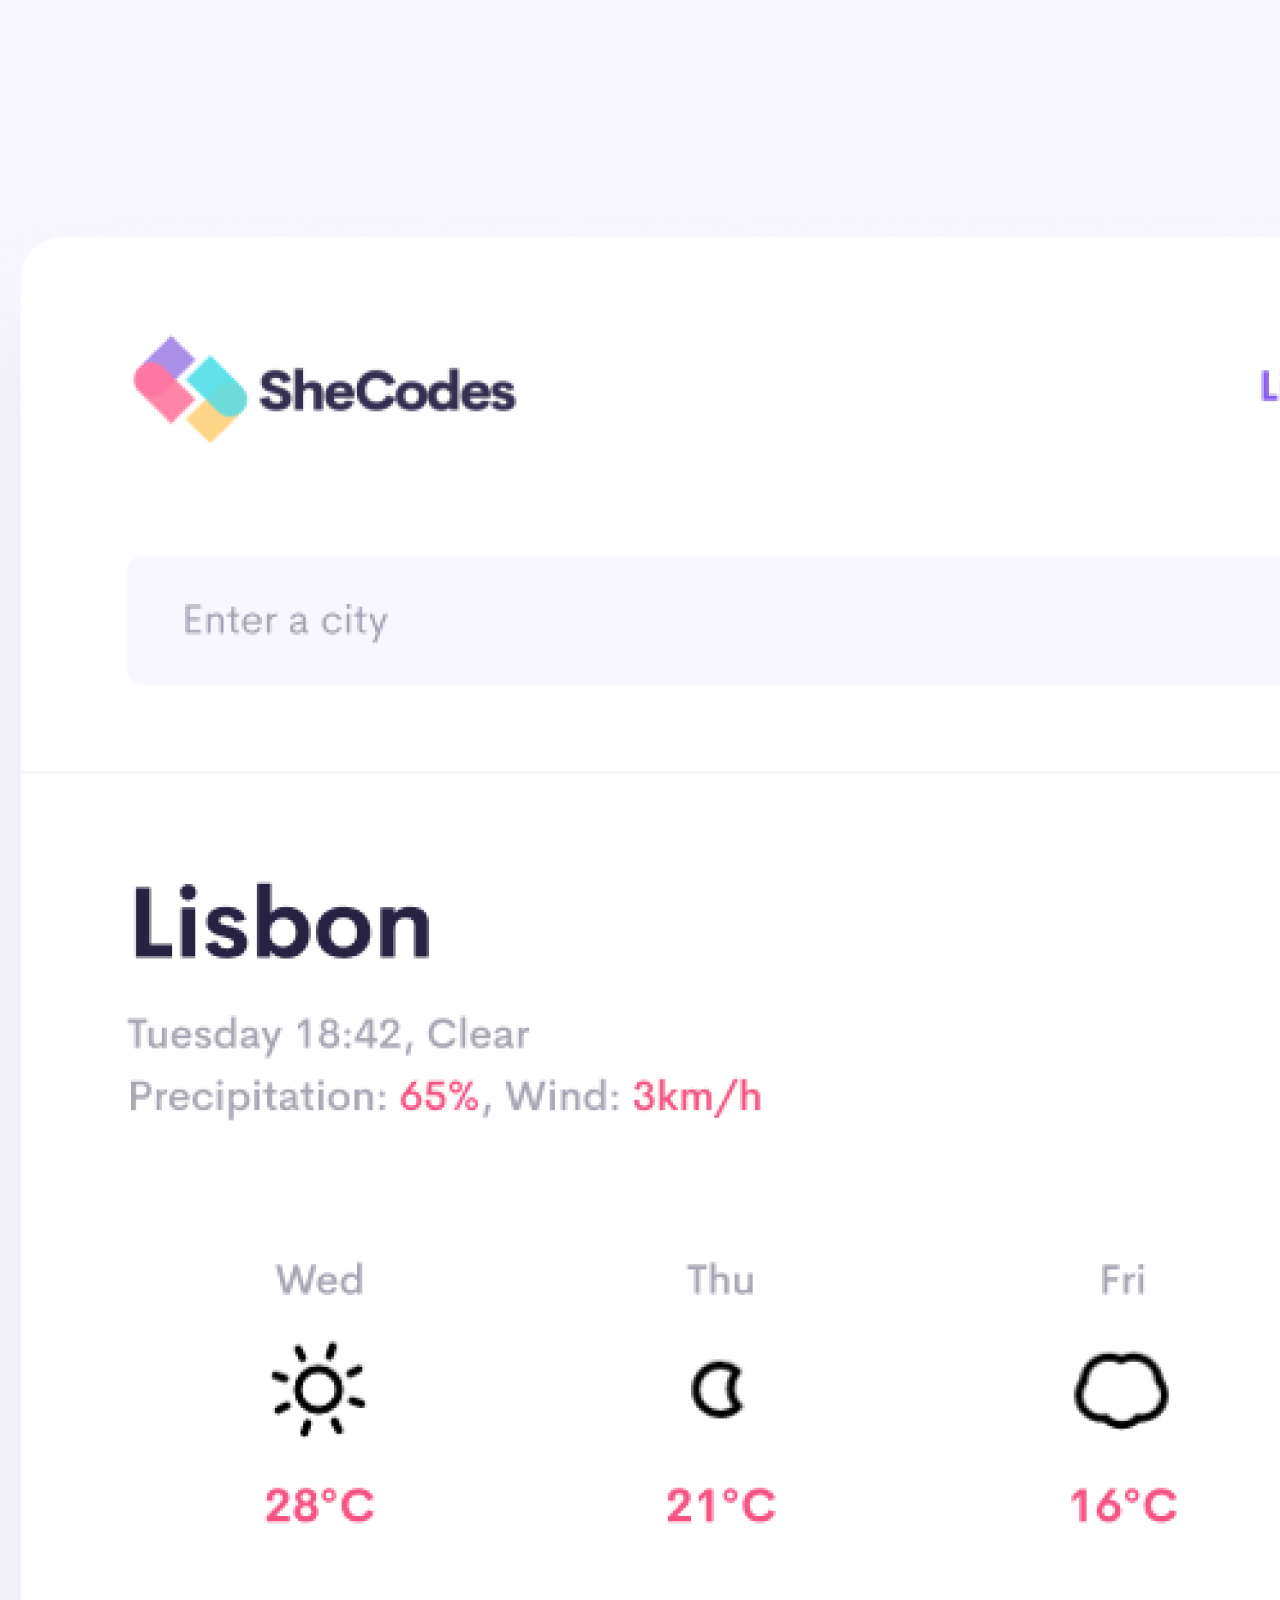
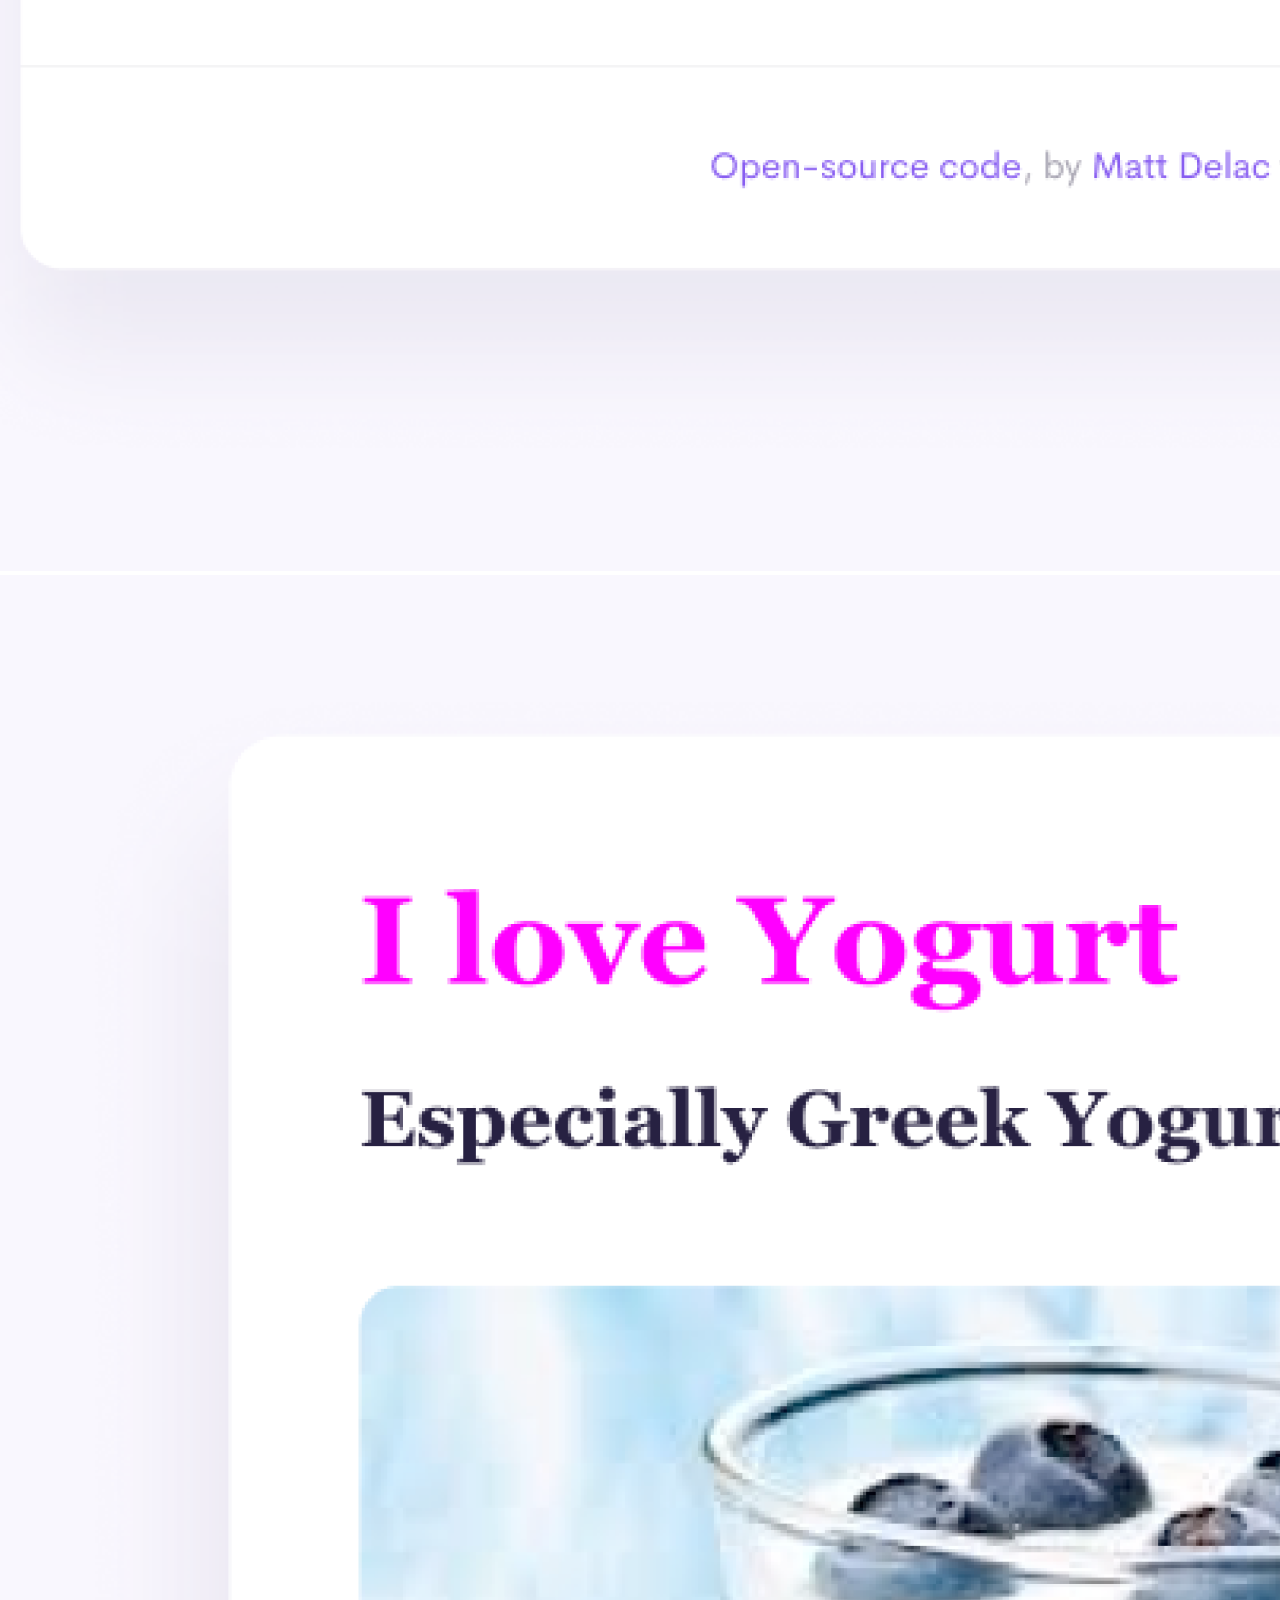
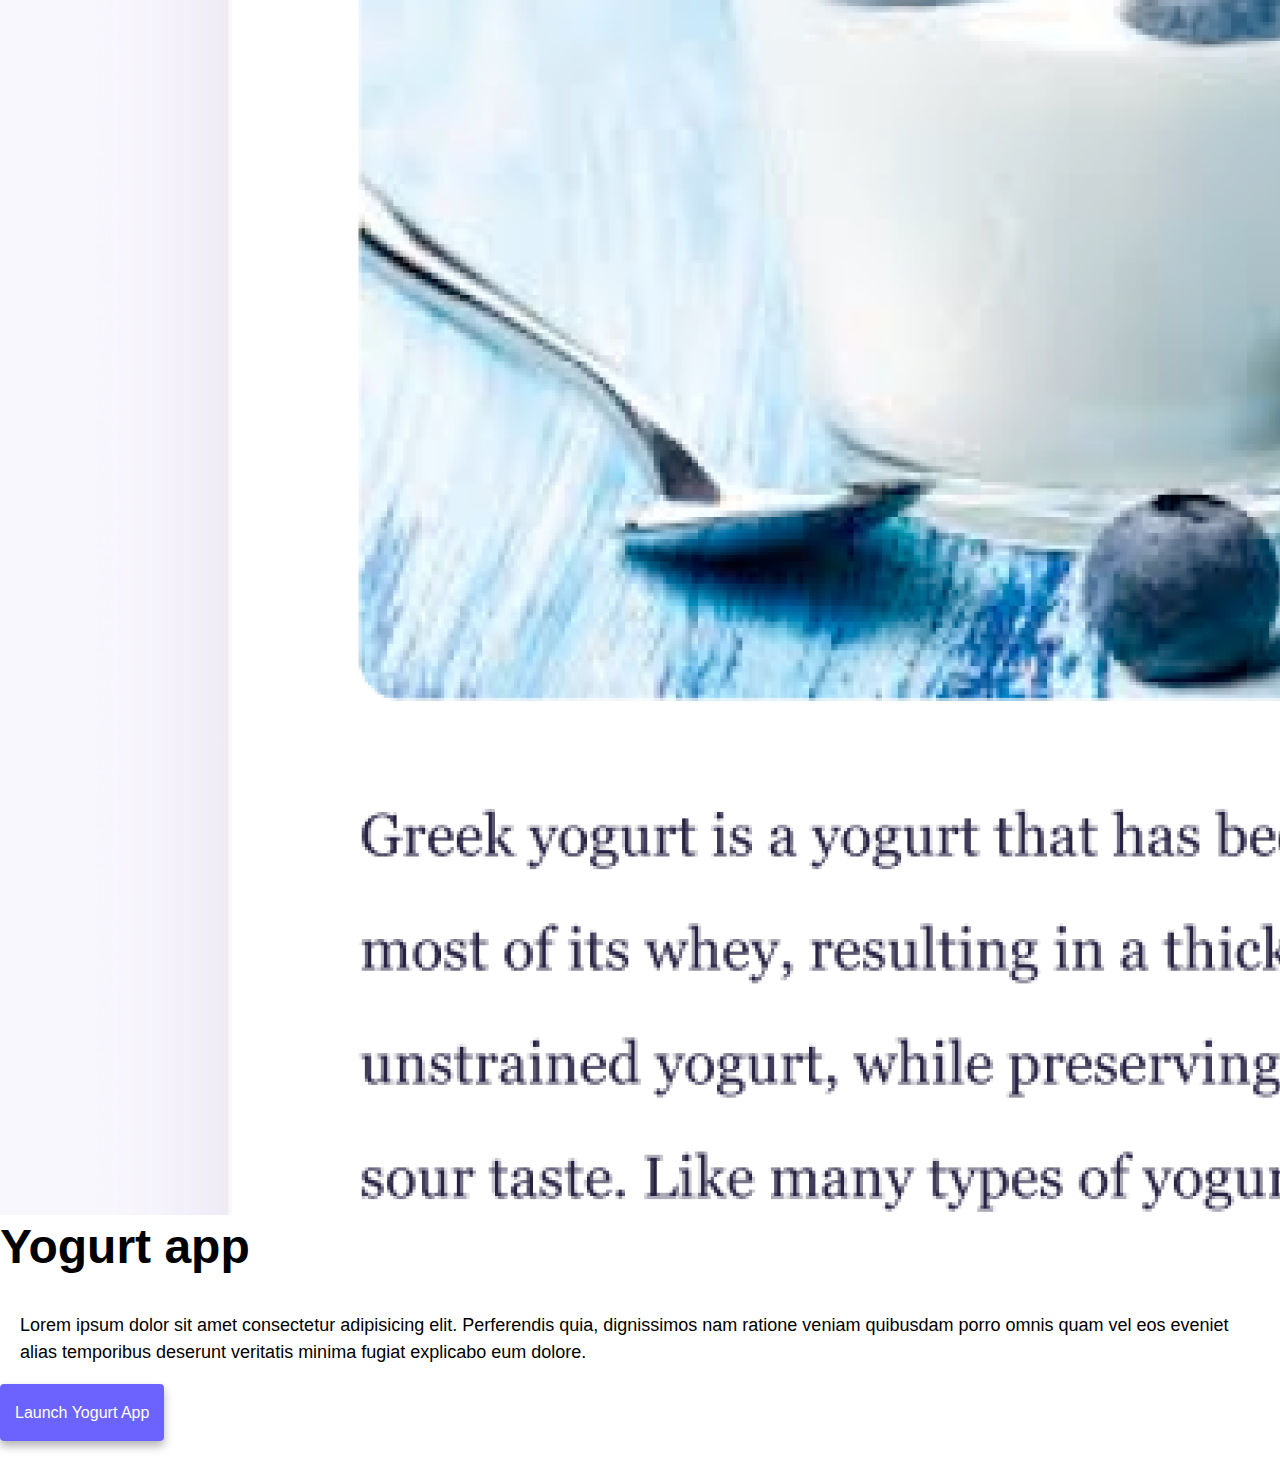
==== commit b24c6714: "Making Homepage mobile-friendly" ====
--- a/index.html
+++ b/index.html
@@ -65,26 +65,25 @@
 
     <div class="container pt-4">
       <div class="row pb-3">
-        <div class="col-6">
-          <img src="images/yoga.png" class="img-fluid rounded" alt="A picture of a Yoga app" />
+        <div class="col-sm-6">
+          <img src="images/yoga.png" class="img-fluid rounded d-none d-sm-block" alt="A picture of a Yoga app" />
         </div>
-        <div class="col-6">
-          <h2 class="text-start">Yoga app</h2>
-          <p class="text-start bg-transparent ps-0">
+        <div class="col-sm-6">
+          <h2 class="app-title">Yoga app</h2>
+          <p class="about-app bg-transparent ps-0">
             Lorem ipsum dolor sit amet consectetur adipisicing elit. Perferendis
             quia, dignissimos nam ratione veniam quibusdam porro omnis quam vel
             eos eveniet alias temporibus deserunt veritatis minima fugiat
             explicabo eum dolore.
           </p>
-
-          <a href="#" class="apps-links">Launch Yoga App</a>
+            <a href="#" class="apps-links">Launch Yoga App</a>
         </div>
       </div>
 
       <div class="row pb-3">
-        <div class="col-6">
-          <h2 class="text-start">Weather app</h2>
-          <p class="text-start bg-transparent ps-0">
+        <div class="col-sm-6">
+          <h2 class="app-title">Weather app</h2>
+          <p class="about-app bg-transparent ps-0">
             Lorem ipsum dolor sit amet consectetur adipisicing elit. Perferendis
             quia, dignissimos nam ratione veniam quibusdam porro omnis quam vel
             eos eveniet alias temporibus deserunt veritatis minima fugiat
@@ -92,26 +91,26 @@
           </p>
           <a href="#" class="apps-links">Launch Weather App</a>
         </div>
-        <div class="col-6">
+        <div class="col-sm-6">
           <img
             src="images/weather.png"
-            class="img-fluid rounded"
+            class="img-fluid rounded d-none d-sm-block"
             alt="A picture of a Weather app"
           />
         </div>
       </div>
 
       <div class="row">
-        <div class="col-6">
+        <div class="col-sm-6">
           <img
             src="images/yogurt.png"
-            class="img-fluid rounded"
+            class="img-fluid rounded d-none d-sm-block"
             alt="A picture of a Yogurt app"
           />
         </div>
-        <div class="col-6">
-          <h2 class="text-start">Yogurt app</h2>
-          <p class="text-start ps-0 bg-transparent">
+        <div class="col-sm-6">
+          <h2 class="app-title">Yogurt app</h2>
+          <p class="about-app ps-0 bg-transparent">
             Lorem ipsum dolor sit amet consectetur adipisicing elit. Perferendis
             quia, dignissimos nam ratione veniam quibusdam porro omnis quam vel
             eos eveniet alias temporibus deserunt veritatis minima fugiat
--- a/style.css
+++ b/style.css
@@ -14,9 +14,19 @@
 h1,
 h2,
 h3 {
-  text-align: center;
+  /*text-align: center;*/
   margin: 0;
 }
+
+@media(max-width: 576px){
+  .app-title {
+    text-align: center;
+  }
+  .about-app {
+    text-align: center;
+  }
+}
+
 
 h1 {
   font-size: 80px !important;
@@ -36,7 +46,7 @@
   border-radius: 4px;
   font-size: 18px;
   line-height: 1.5;
-  text-align: center;
+  /*text-align: center;*/
 }
 
 .navigation-links {
@@ -101,3 +111,11 @@
   text-decoration: none;
   text-transform: capitalize;
 }
+
+@media(max-width: 576px){
+  .apps-links {
+    display: block;
+    margin: 0 auto;
+    text-align: center;
+  }
+}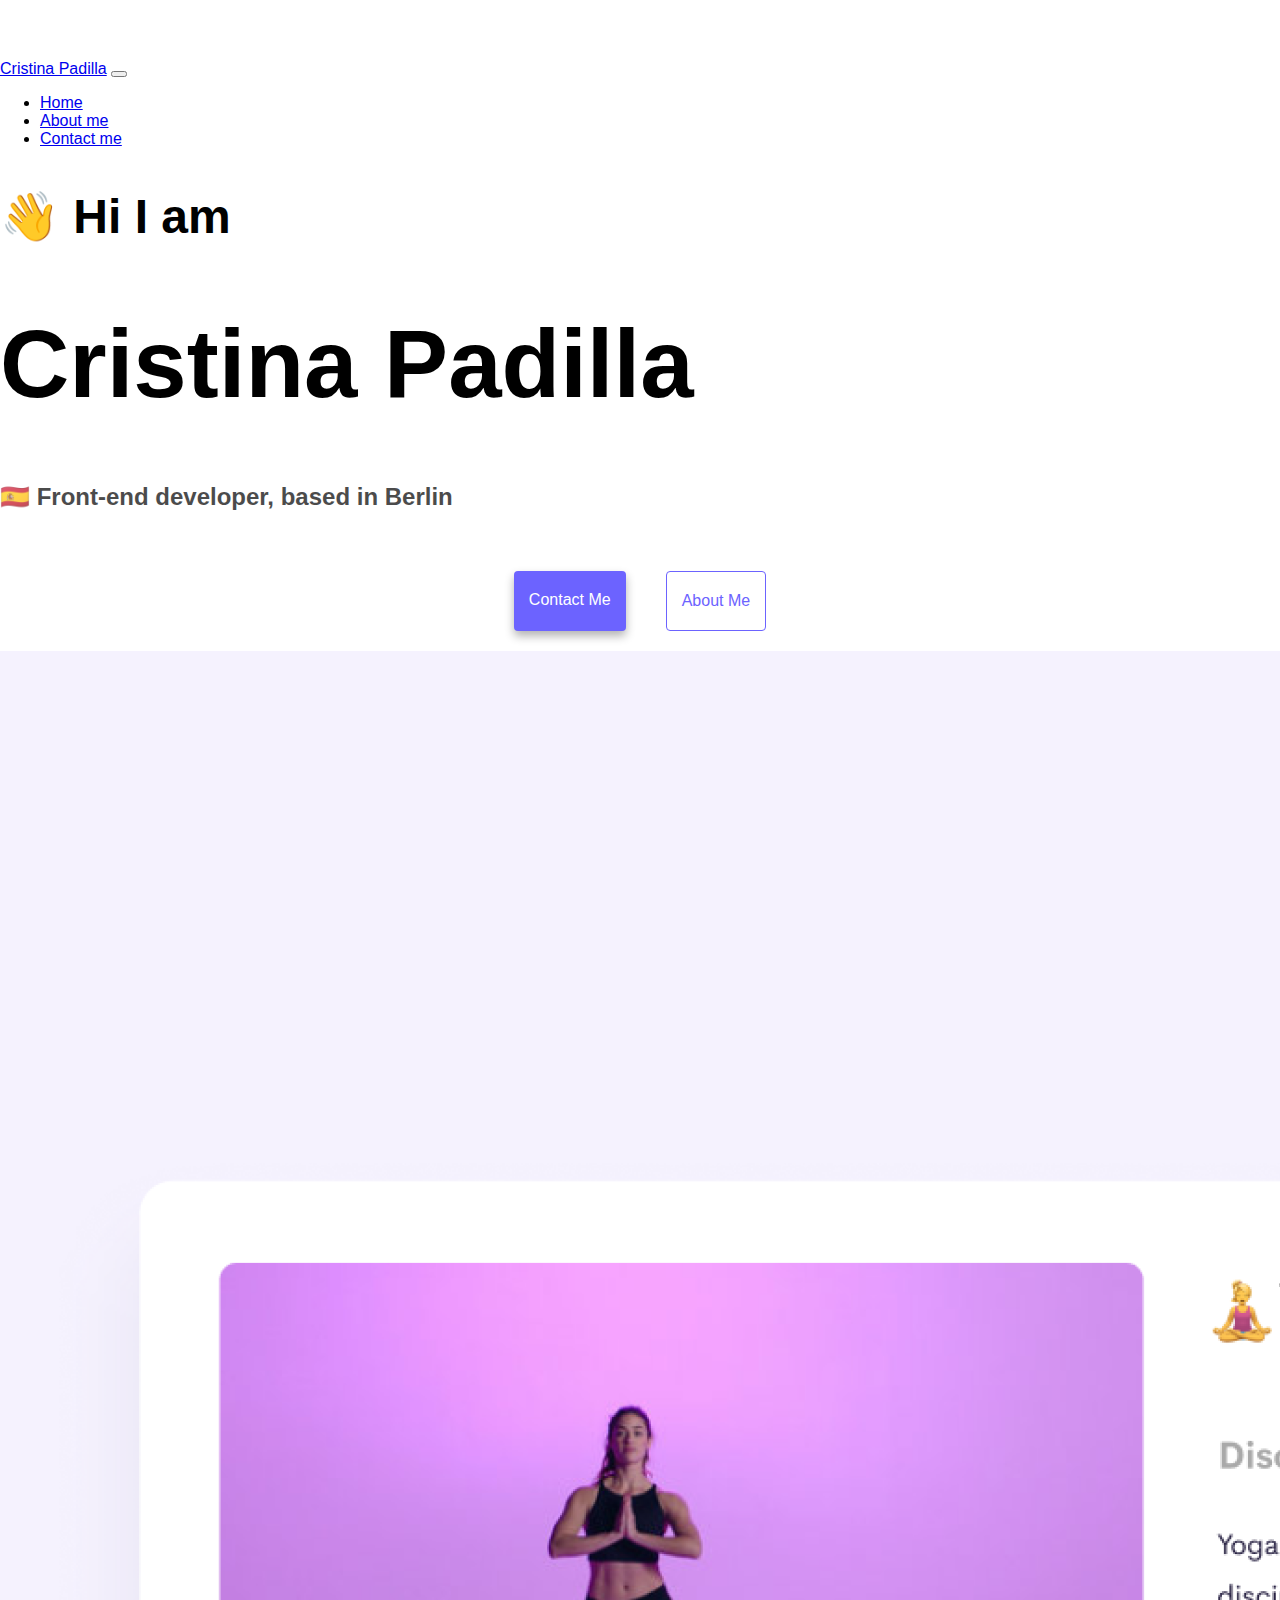
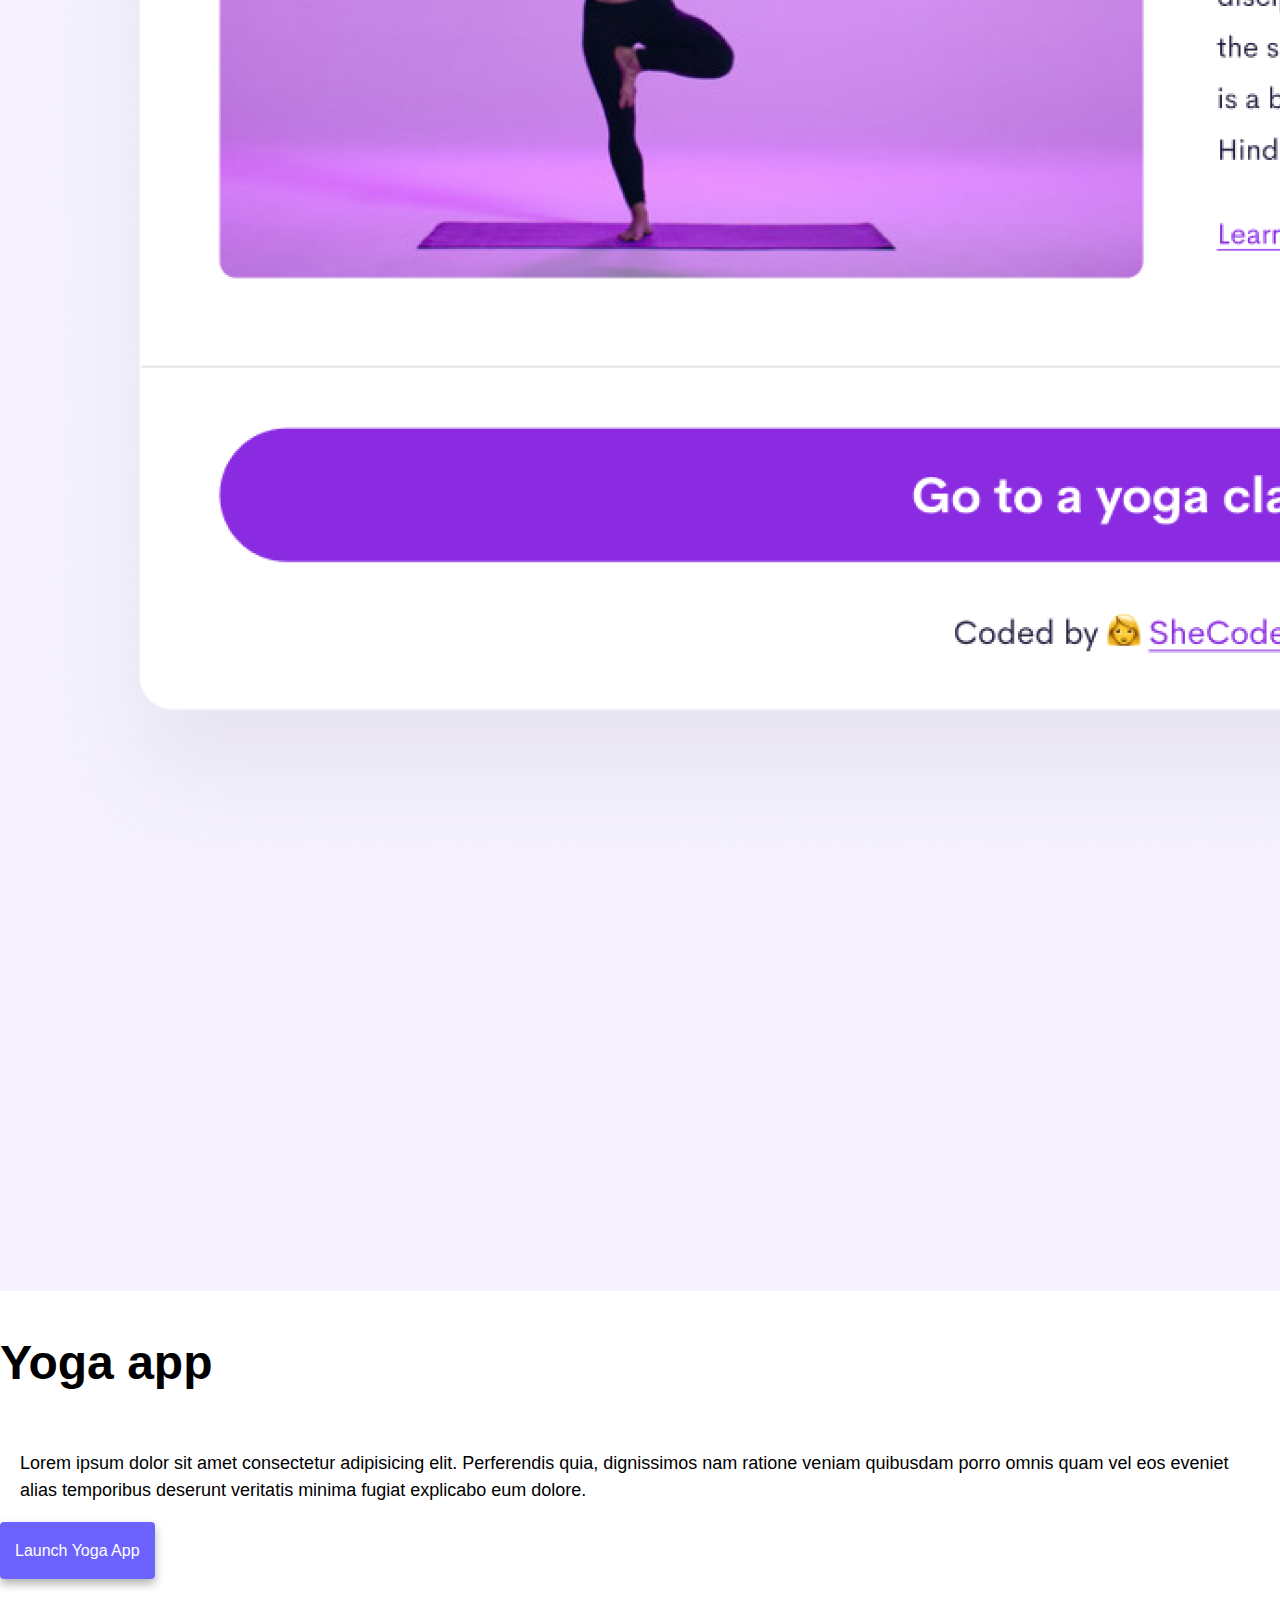
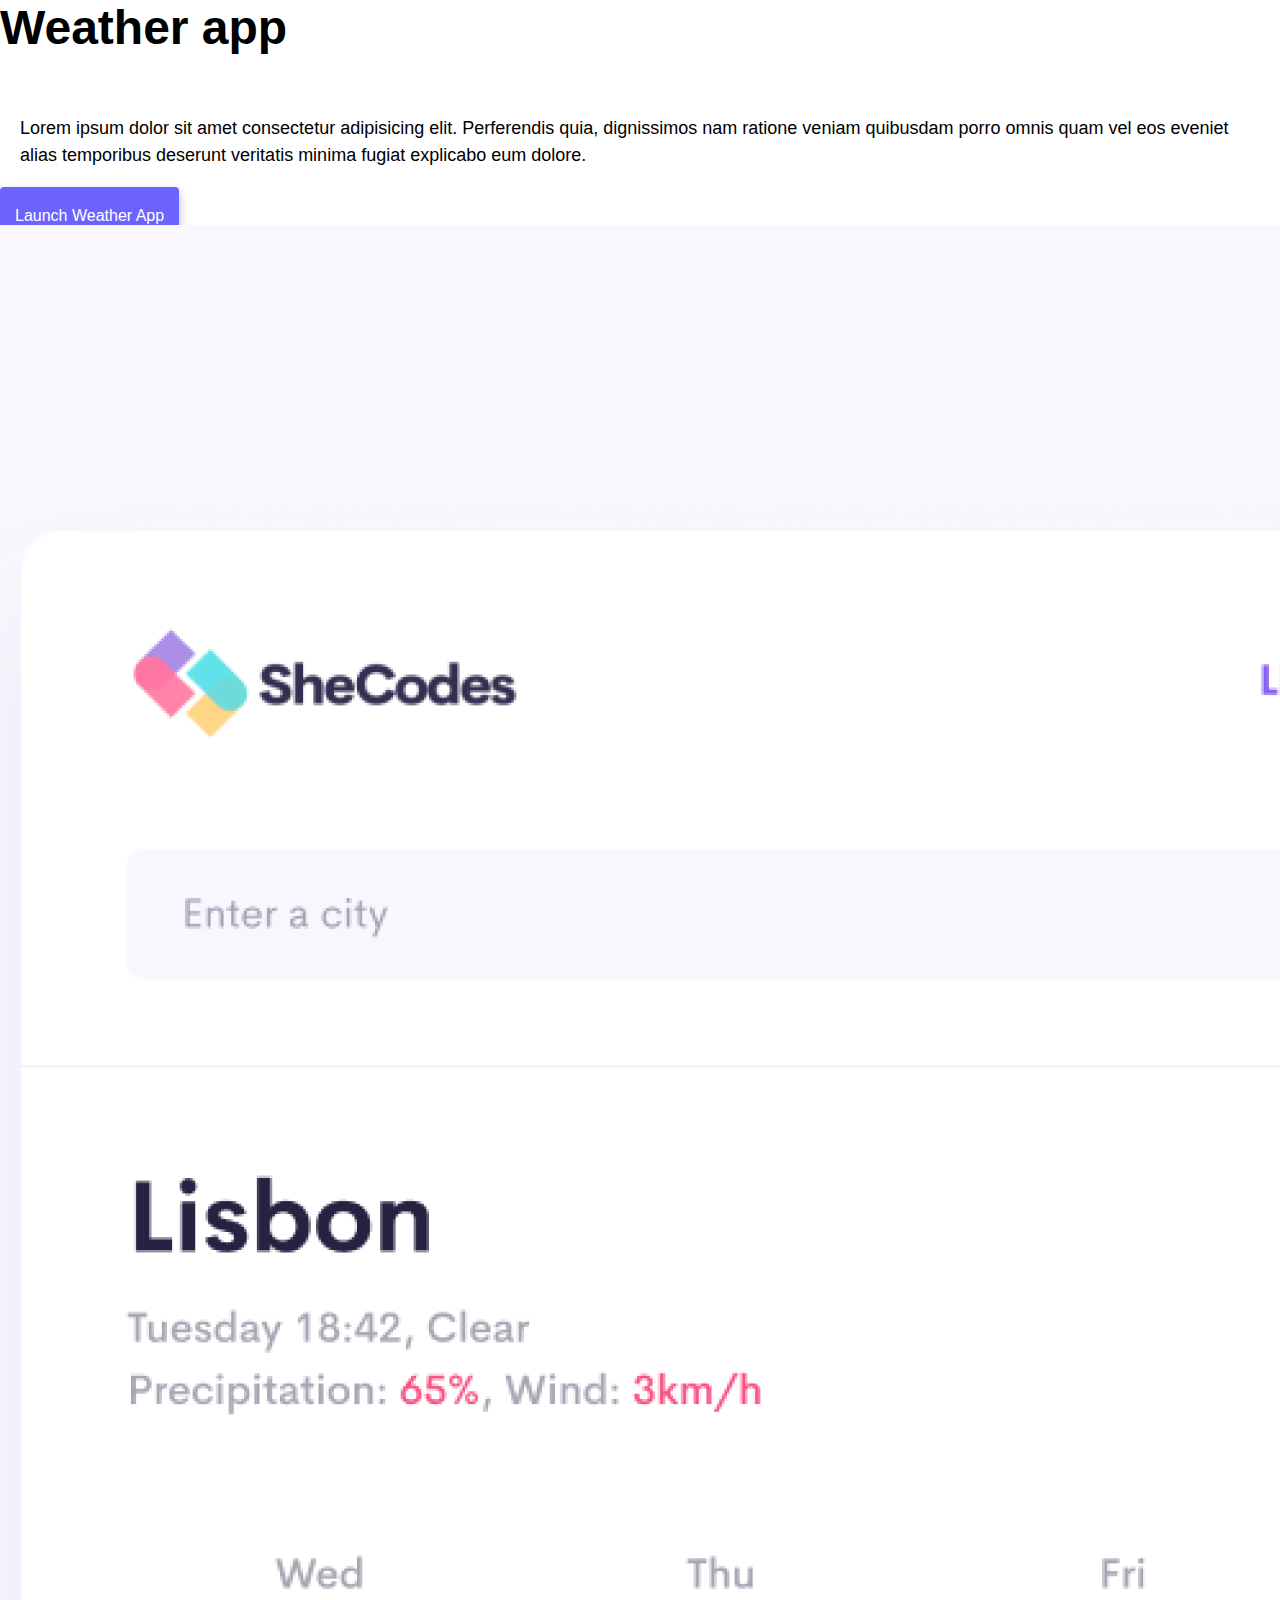
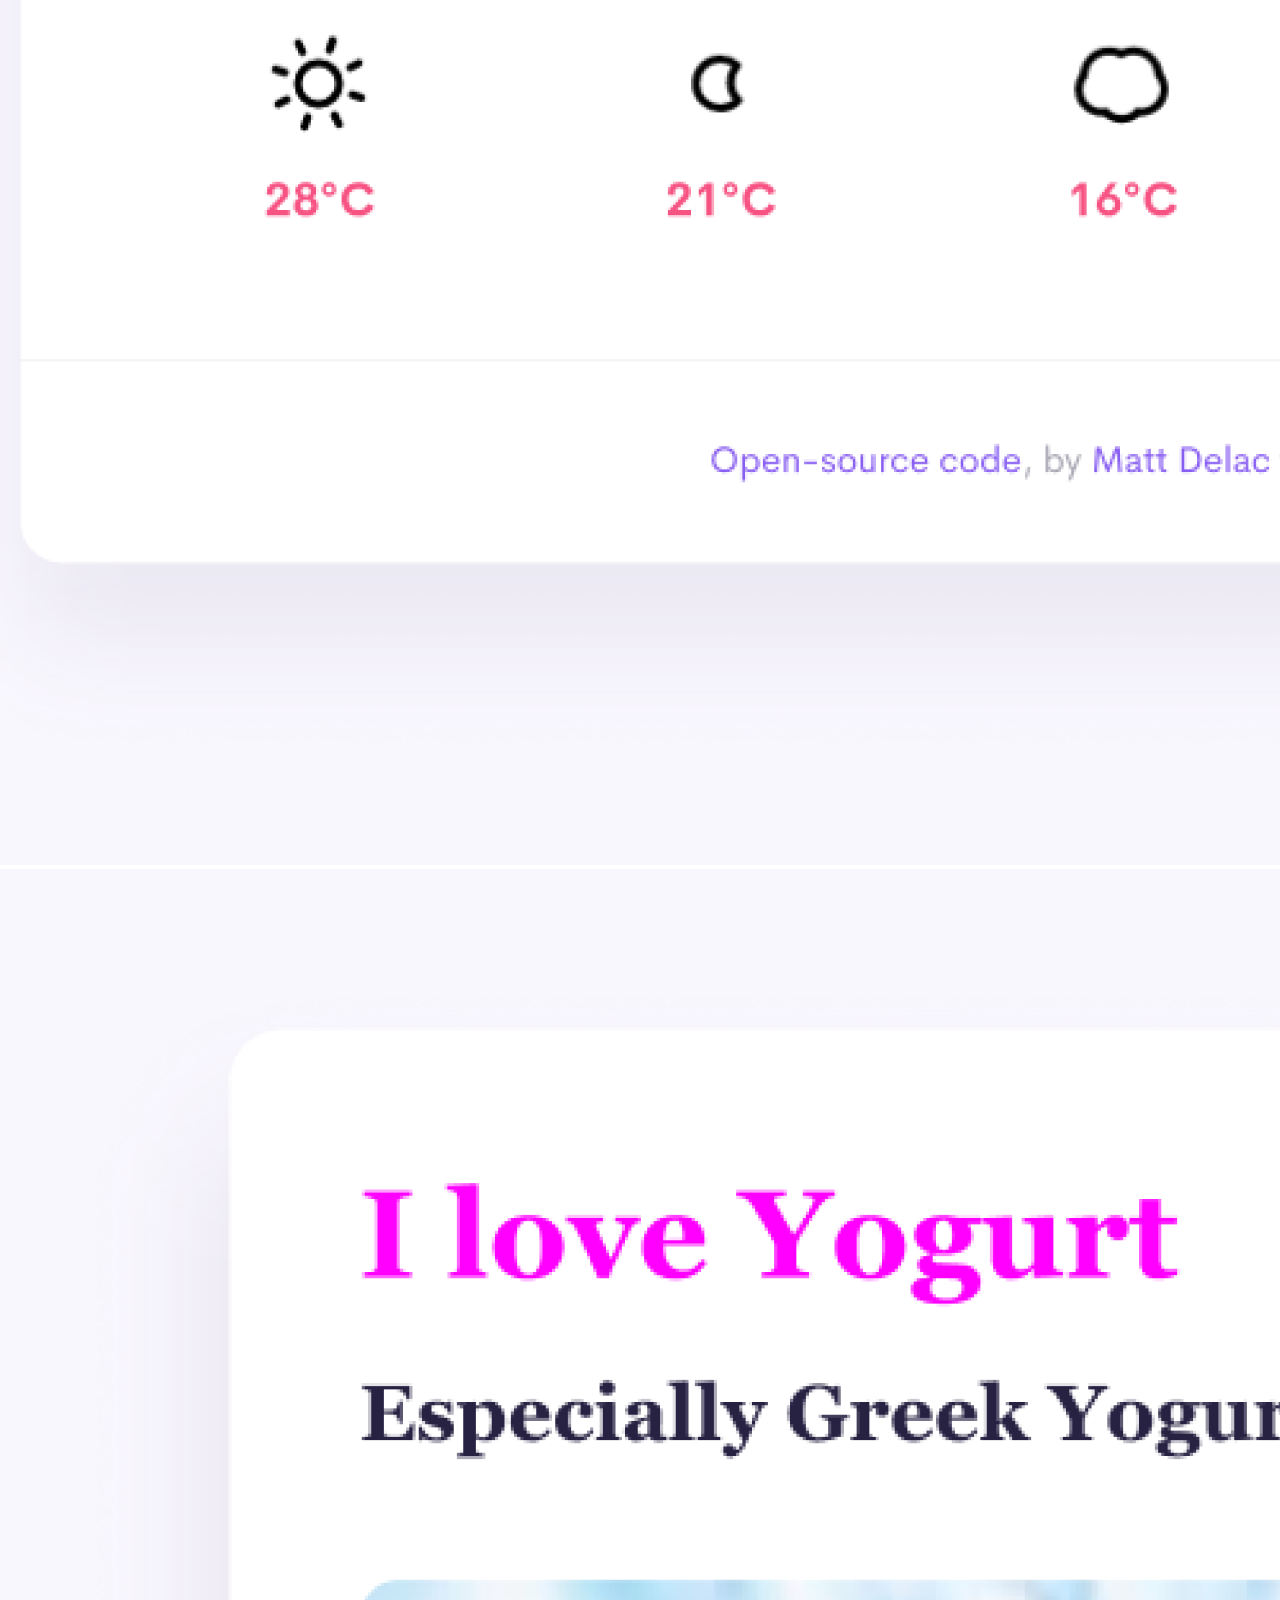
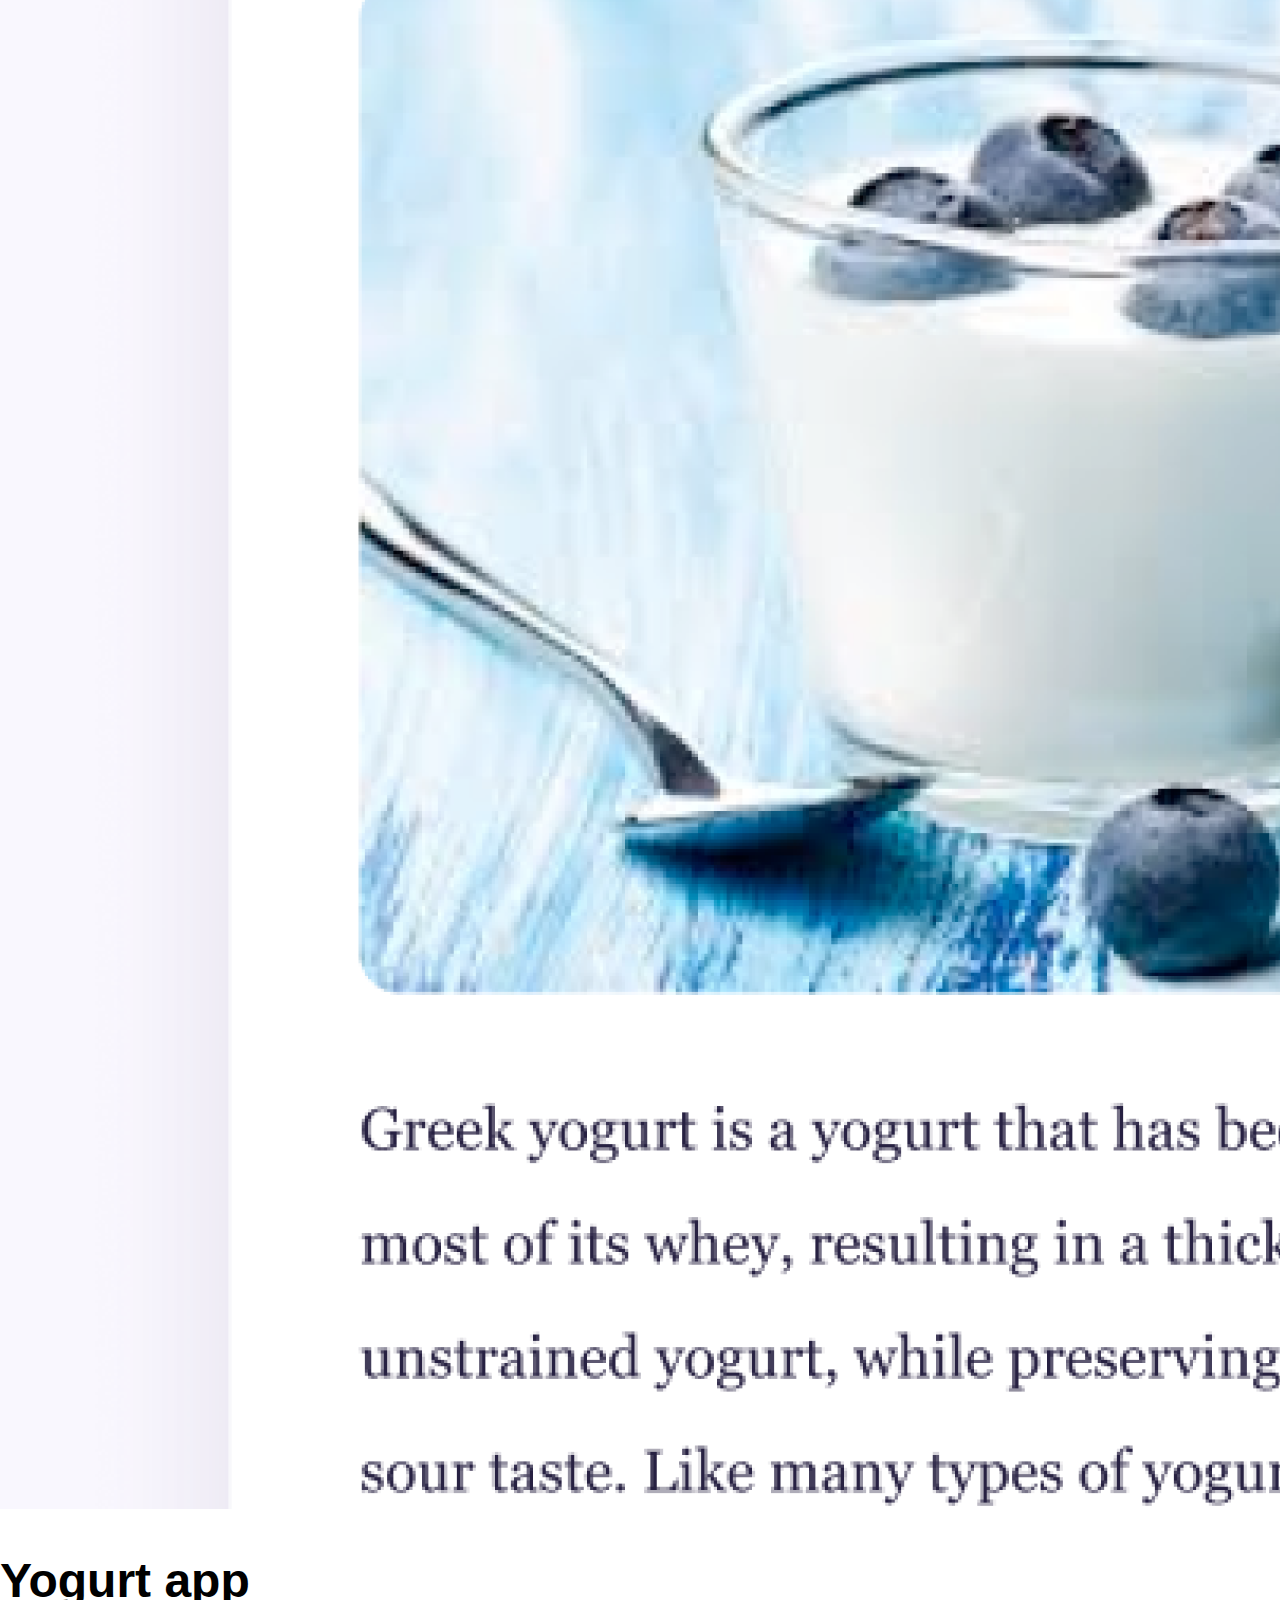
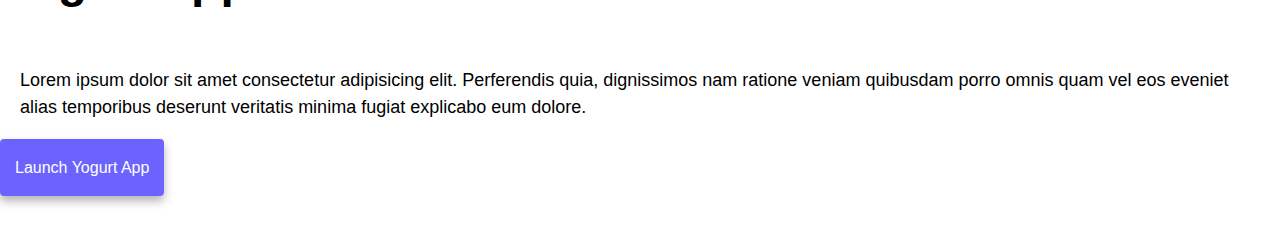
==== commit b21af0c5: "Fixing headings" ====
--- a/index.html
+++ b/index.html
@@ -55,9 +55,9 @@
 
     <div class="pt-5">
       <h2 class="text-center pt-5">👋 Hi I am</h2>
-      <h1 class="text-center">Cristina Padilla</h1>
+      <h1 class="head1 text-center">Cristina Padilla</h1>
       <h3 class="text-center">🇪🇸 Front-end developer, based in Berlin</h3>
-      <div class="navigation-links">
+      <div class="button-links">
         <a href="about.html#contact" class="contact-link">Contact me</a>
         <a href="about.html" class="about-link">About me</a>
       </div>
@@ -77,6 +77,7 @@
             explicabo eum dolore.
           </p>
             <a href="#" class="apps-links">Launch Yoga App</a>
+            
         </div>
       </div>
 
@@ -108,7 +109,7 @@
             alt="A picture of a Yogurt app"
           />
         </div>
-        <div class="col-sm-6">
+        <div class="col-sm-6 pb-5">
           <h2 class="app-title">Yogurt app</h2>
           <p class="about-app ps-0 bg-transparent">
             Lorem ipsum dolor sit amet consectetur adipisicing elit. Perferendis
--- a/style.css
+++ b/style.css
@@ -11,12 +11,6 @@
     Ubuntu, Cantarell, "Open Sans", "Helvetica Neue", sans-serif;
 }
 
-h1,
-h2,
-h3 {
-  /*text-align: center;*/
-  margin: 0;
-}
 
 @media(max-width: 576px){
   .app-title {
@@ -27,10 +21,16 @@
   }
 }
 
+.head1 {
+  font-size: 96px;
+}
 
-h1 {
-  font-size: 80px !important;
+@media(max-width:576px){
+  .head1 {
+    font-size: 48px;
+  }
 }
+
 
 h2 {
   font-size: 48px !important;
@@ -41,6 +41,8 @@
   opacity: 0.7 !important;
 }
 
+
+
 p {
   padding: 20px;
   border-radius: 4px;
@@ -49,19 +51,22 @@
   /*text-align: center;*/
 }
 
-.navigation-links {
+
+
+.button-links {
   display: flex;
   margin-top: 40px;
   justify-content: center;
 }
 
-.navigation-links a {
+.button-links a {
   margin: 20px;
   border-radius: 4px;
   padding: 20px 15px;
   text-decoration: none;
   text-transform: capitalize;
 }
+
 
 .contact-link {
   background: var(--primary-color);
@@ -93,7 +98,7 @@
   display: flex;
   justify-content: center;
   color: var(--primary-color);
-  font-size: 28px;
+  font-size: 24px;
   text-decoration: none;
 }
 
